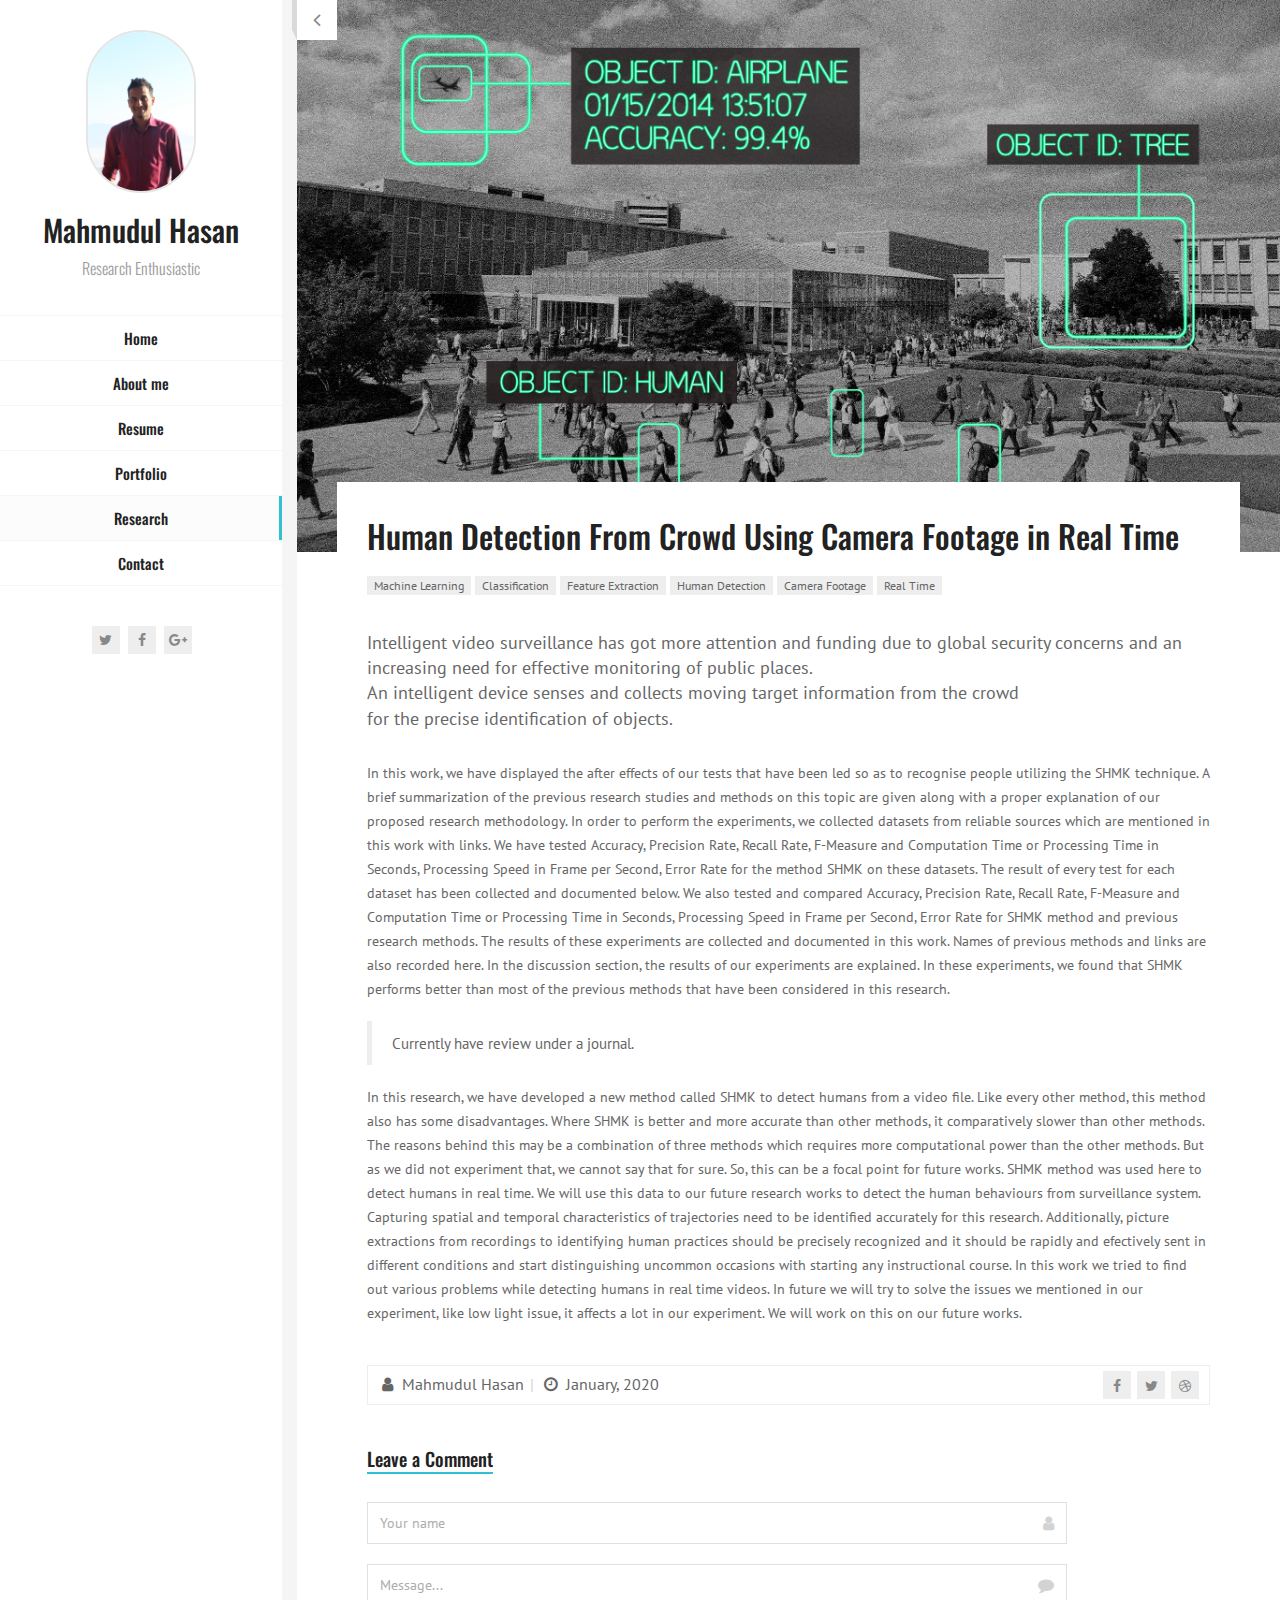
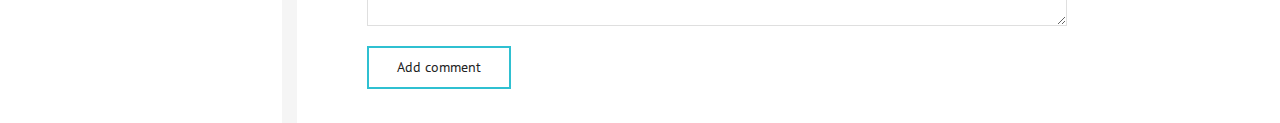
==== blog-post-cvpr.html @ b2469e8e "blog-cvpr" ====
<!DOCTYPE html>
<html lang="en" class="no-js">
  
<!-- Mirrored from lmpixels.com/demo/sunshine-demo/sunshine-version-2/sunshine-html-template-blue/blog-post-1.html by HTTrack Website Copier/3.x [XR&CO'2014], Thu, 03 Jan 2019 15:42:33 GMT -->
<head>
    <meta charset="UTF-8" />
    <meta http-equiv="X-UA-Compatible" content="IE=edge"> 
    <title>Mahmudul Hasan</title>
    <meta name="viewport" content="width=device-width, initial-scale=1, maximum-scale=1" />
    <meta name="description" content="Sunshine - Responsive vCard Template" />
    <meta name="keywords" content="vcard, resposnive, retina, resume, jquery, css3, bootstrap, Sunshine, portfolio" />
    <meta name="author" content="lmtheme" />
    <link rel="shortcut icon" href="favicon.ico">

    <link rel="stylesheet" href="css/bootstrap.css">
    <link rel="stylesheet" href="css/normalize.css">
    <link rel="stylesheet" href="css/transition-animations.css">
    <link rel="stylesheet" href="css/owl.carousel.css">
    <link rel="stylesheet" href="css/magnific-popup.css">
    <link rel="stylesheet" href="css/animate.css">
    <link rel="stylesheet" href="css/main.css" type="text/css">
    
    <script>
      (function(i,s,o,g,r,a,m){i['GoogleAnalyticsObject']=r;i[r]=i[r]||function(){
      (i[r].q=i[r].q||[]).push(arguments)},i[r].l=1*new Date();a=s.createElement(o),
      m=s.getElementsByTagName(o)[0];a.async=1;a.src=g;m.parentNode.insertBefore(a,m)
      })(window,document,'script','../../../../../www.google-analytics.com/analytics.js','ga');

      ga('create', 'UA-92992662-1', 'auto');
      ga('send', 'pageview');

    </script>

    <script src="js/jquery-2.1.3.min.js"></script>
    <script src="js/modernizr.custom.js"></script>
  </head>

  <body>
    <!-- Loading animation -->
    <div class="preloader">
      <div class="preloader-animation">
        <div class="dot1"></div>
        <div class="dot2"></div>
      </div>
    </div>
    <!-- /Loading animation -->

    <!-- Single Post page -->
    <div id="page" class="page blog-post-page">
      <!-- Header -->
      <header id="site_header" class="header mobile-menu-hide">
        <div class="my-photo">
          <img src="images/my_photo.png" alt="image">
          <div class="mask"></div>
        </div>

        <div class="site-title-block">
          <h1 class="site-title">Mahmudul Hasan</h1>
          <p class="site-description">Research Enthusiastic</p>
        </div>

        <!-- Navigation & Social buttons -->
        <div class="site-nav">
          <!-- Main menu -->
          <ul id="nav" class="site-main-menu">
            <!-- About Me Subpage link -->
            <li>
              <a class="pt-trigger" href="index.html#home">Home</a><!-- href value = data-id without # of .pt-page. Data-goto is the number of section -->
            </li>
            <!-- /About Me Subpage link -->
            <!-- About Me Subpage link -->
            <li>
              <a class="pt-trigger" href="index.html#about_me">About me</a>
            </li>
            <!-- /About Me Subpage link -->
            <li>
              <a class="pt-trigger" href="index.html#resume">Resume</a>
            </li>
            <li>
              <a class="pt-trigger" href="index.html#portfolio">Portfolio</a>
            </li>
            <li class="active">
              <a class="pt-trigger" href="index.html#blog">Research</a>
            </li>
            <li>
              <a class="pt-trigger" href="index.html#contact">Contact</a>
            </li>
          </ul>
          <!-- /Main menu -->

          <!-- Social buttons -->
          <ul class="social-links">
            <li><a class="tip social-button" href="#" title="Twitter"><i class="fa fa-twitter"></i></a></li> <!-- Full list of social icons: http://fontawesome.io/icons/#brand -->
            <li><a class="tip social-button" href="#" title="Facebook"><i class="fa fa-facebook"></i></a></li>
            <li><a class="tip social-button" href="#" title="Google Plus"><i class="fa fa-google-plus"></i></a></li>
            <!--<li><a class="tip social-button" href="#" title="Youtube"><i class="fa fa-youtube"></i></a></li>-->
            <!--<li><a class="tip social-button" href="#" title="last.fm"><i class="fa fa-lastfm"></i></a></li>-->
            <!--<li><a class="tip social-button" href="#" title="Dribbble"><i class="fa fa-dribbble"></i></a></li>-->
          </ul>
          <!-- /Social buttons -->
        </div>
        <!-- Navigation & Social buttons -->
      </header>
      <!-- /Header -->

      <!-- Mobile Header -->
      <div class="mobile-header mobile-visible">
        <div class="mobile-logo-container">
          <div class="mobile-site-title">Mahmudul Hasan</div>
        </div>

        <a class="menu-toggle mobile-visible">
          <i class="fa fa-bars"></i>
        </a>
      </div>
      <!-- /Mobile Header -->

      <div id="main" class="site-main">
        <div class="page-wrapper">
          <a class="blog-back-button" href="index.html#blog"><i class="fa fa-angle-left"></i></a>

          <div class="blog-post-main-image">
            <img class="post-image img-responsive" src="images/blog/blog_post_cvpr_full.jpg" alt="blog-post-1" />
          </div>

          <div class="blog-post-content">
            <h1>Human Detection From Crowd Using Camera Footage in Real Time</h1>
            <ul class="tags">
                <li><a>Machine Learning</a></li>
                <li><a>Classification</a></li>
                <li><a>Feature Extraction</a></li>
                <li><a>Human Detection</a></li>
                <li><a>Camera Footage</a></li>
                <li><a>Real Time</a></li>
            </ul>
            <p class="lead">Intelligent video surveillance has got more attention and funding due to global security concerns and an increasing need for effective monitoring of public places. An intelligent device senses and collects moving target information from the crowd for the precise identification of objects.</p>

            <p>In this work, we have displayed the after effects of our tests that have been led so as to recognise people utilizing the SHMK technique. A brief summarization of the previous research studies and methods on this topic are given along with a proper explanation of our proposed research methodology. In order to perform the experiments, we collected datasets from reliable sources which are mentioned in this work with links. We have tested Accuracy, Precision Rate, Recall Rate, F-Measure and Computation Time or Processing Time in Seconds, Processing Speed in Frame per Second, Error Rate for the method SHMK on these datasets. The result of every test for each dataset has been collected and documented below. We also tested and compared Accuracy, Precision Rate, Recall Rate, F-Measure and Computation Time or Processing Time in Seconds, Processing Speed in Frame per Second, Error Rate for SHMK method and previous research methods. The results of these experiments are collected and documented in this work. Names of previous methods and links are also recorded here. In the discussion section, the results of our experiments are explained. In these experiments, we found that SHMK performs better than most of the previous methods that have been considered in this research.</p>

            <blockquote>
                <p>Currently have review under a journal.</p>
                <!-- <footer>ICCA 2020: Proceedings of the International Conference on Computing Advancements<cite title="DOI">(<a href="https://doi.org/10.1145/3377049.3377106">See the work</a>)</cite></footer> -->
            </blockquote>

            <p>In this research, we have developed a new method called SHMK to detect humans from a video file. Like every other method, this method also has some disadvantages. Where SHMK is better and more accurate than other methods, it comparatively slower than other methods. The reasons behind this may be a combination of three methods which requires more computational power than the other methods. But as we did not experiment that, we cannot say that for sure. So, this can be a focal point for future works. SHMK method was used here to detect humans in real time. We will use this data to our future research works to detect the human behaviours from surveillance system. Capturing spatial and temporal characteristics of trajectories need to be identified accurately for this research. Additionally, picture extractions from recordings to identifying human practices should be precisely recognized and it should be rapidly and efectively sent in different conditions and start distinguishing uncommon occasions with starting any instructional course. In this work we tried to find out various problems while detecting humans in real time videos. In future we will try to solve the issues we mentioned in our experiment, like low light issue, it affects a lot in our experiment. We will work on this on our future works.</p>

            <div class="post-info">
              <span class="autor"><i class="fa fa-fw fa-user"></i> Mahmudul Hasan</span>
              <span class="divider">|</span>
              <span class="date"><i class="fa fa-fw fa-clock-o"></i> January, 2020</span>
              <!-- Share Buttons -->
              <div class="btn-group share-buttons pull-right hidden-xs">
                <a href="#" target="_blank" class="btn"><i class="fa fa-facebook"></i> </a>
                <a href="#" target="_blank" class="btn"><i class="fa fa-twitter"></i> </a>
                <a href="#" target="_blank" class="btn"><i class="fa fa-dribbble"></i> </a>
              </div>
              <!-- /Share Buttons -->
            </div>

            <div class="post-comment-add">
                <div class="block-title">
                  <h3>Leave a Comment</h3>
                </div>
                <form class="form-add-comment">
                    <div class="form-group">
                        <input class="form-control" placeholder="Your name" name="name">
                        <div class="form-control-border"></div>
                        <i class="form-control-icon fa fa-user"></i>
                    </div>
                    <div class="form-group">
                        <textarea class="form-control" placeholder="Message..." name="message"></textarea>
                        <div class="form-control-border"></div>
                        <i class="form-control-icon fa fa-comment"></i>
                    </div> 
                    <button class="button" type="submit">Add comment</button>
                </form>
            </div>

          </div>

        </div>
      </div>
    </div>
    <!-- /Single Post page -->

    <script src="js/bootstrap.min.js"></script>
    <script src="js/page-transition.js"></script>
    <script src="js/imagesloaded.pkgd.min.js"></script>
    <script src="js/validator.js"></script>
    <script src="js/jquery.shuffle.min.js"></script>
    <script src="js/masonry.pkgd.min.js"></script>
    <script src="js/owl.carousel.min.js"></script>
    <script src="js/jquery.magnific-popup.min.js"></script>
    <script src="js/jquery.hoverdir.js"></script>
    <script src="js/main.js"></script>
  </body>

</html>
---- css/transition-animations.css ----
/* animation sets */

/* move from / to  */

.pt-page-moveToLeft {
	-webkit-animation: moveToLeft .6s ease both;
	animation: moveToLeft .6s ease both;
}

.pt-page-moveFromLeft {
	-webkit-animation: moveFromLeft .6s ease both;
	animation: moveFromLeft .6s ease both;
}

.pt-page-moveToRight {
	-webkit-animation: moveToRight .6s ease both;
	animation: moveToRight .6s ease both;
}

.pt-page-moveFromRight {
	-webkit-animation: moveFromRight .6s ease both;
	animation: moveFromRight .6s ease both;
}

.pt-page-moveToTop {
	-webkit-animation: moveToTop .6s ease both;
	animation: moveToTop .6s ease both;
}

.pt-page-moveFromTop {
	-webkit-animation: moveFromTop .6s ease both;
	animation: moveFromTop .6s ease both;
}

.pt-page-moveToBottom {
	-webkit-animation: moveToBottom .6s ease both;
	animation: moveToBottom .6s ease both;
}

.pt-page-moveFromBottom {
	-webkit-animation: moveFromBottom .6s ease both;
	animation: moveFromBottom .6s ease both;
}

/* fade */

.pt-page-fade {
	-webkit-animation: fade .7s ease both;
	animation: fade .7s ease both;
}

/* move from / to and fade */

.pt-page-moveToLeftFade {
	-webkit-animation: moveToLeftFade .7s ease both;
	animation: moveToLeftFade .7s ease both;
}

.pt-page-moveFromLeftFade {
	-webkit-animation: moveFromLeftFade .7s ease both;
	animation: moveFromLeftFade .7s ease both;
}

.pt-page-moveToRightFade {
	-webkit-animation: moveToRightFade .7s ease both;
	animation: moveToRightFade .7s ease both;
}

.pt-page-moveFromRightFade {
	-webkit-animation: moveFromRightFade .7s ease both;
	animation: moveFromRightFade .7s ease both;
}

.pt-page-moveToTopFade {
	-webkit-animation: moveToTopFade .7s ease both;
	animation: moveToTopFade .7s ease both;
}

.pt-page-moveFromTopFade {
	-webkit-animation: moveFromTopFade .7s ease both;
	animation: moveFromTopFade .7s ease both;
}

.pt-page-moveToBottomFade {
	-webkit-animation: moveToBottomFade .7s ease both;
	animation: moveToBottomFade .7s ease both;
}

.pt-page-moveFromBottomFade {
	-webkit-animation: moveFromBottomFade .7s ease both;
	animation: moveFromBottomFade .7s ease both;
}

/* move to with different easing */

.pt-page-moveToLeftEasing {
	-webkit-animation: moveToLeft .7s ease-in-out both;
	animation: moveToLeft .7s ease-in-out both;
}
.pt-page-moveToRightEasing {
	-webkit-animation: moveToRight .7s ease-in-out both;
	animation: moveToRight .7s ease-in-out both;
}
.pt-page-moveToTopEasing {
	-webkit-animation: moveToTop .7s ease-in-out both;
	animation: moveToTop .7s ease-in-out both;
}
.pt-page-moveToBottomEasing {
	-webkit-animation: moveToBottom .7s ease-in-out both;
	animation: moveToBottom .7s ease-in-out both;
}

/********************************* keyframes **************************************/

/* move from / to  */

@-webkit-keyframes moveToLeft {
	from { }
	to { -webkit-transform: translateX(-100%); }
}
@keyframes moveToLeft {
	from { }
	to { -webkit-transform: translateX(-100%); transform: translateX(-100%); }
}

@-webkit-keyframes moveFromLeft {
	from { -webkit-transform: translateX(-100%); }
}
@keyframes moveFromLeft {
	from { -webkit-transform: translateX(-100%); transform: translateX(-100%); }
}

@-webkit-keyframes moveToRight { 
	from { }
	to { -webkit-transform: translateX(100%); }
}
@keyframes moveToRight { 
	from { }
	to { -webkit-transform: translateX(100%); transform: translateX(100%); }
}

@-webkit-keyframes moveFromRight {
	from { -webkit-transform: translateX(100%); }
}
@keyframes moveFromRight {
	from { -webkit-transform: translateX(100%); transform: translateX(100%); }
}

@-webkit-keyframes moveToTop {
	from { }
	to { -webkit-transform: translateY(-100%); }
}
@keyframes moveToTop {
	from { }
	to { -webkit-transform: translateY(-100%); transform: translateY(-100%); }
}

@-webkit-keyframes moveFromTop {
	from { -webkit-transform: translateY(-100%); }
}
@keyframes moveFromTop {
	from { -webkit-transform: translateY(-100%); transform: translateY(-100%); }
}

@-webkit-keyframes moveToBottom {
	from { }
	to { -webkit-transform: translateY(100%); }
}
@keyframes moveToBottom {
	from { }
	to { -webkit-transform: translateY(100%); transform: translateY(100%); }
}

@-webkit-keyframes moveFromBottom {
	from { -webkit-transform: translateY(100%); }
}
@keyframes moveFromBottom {
	from { -webkit-transform: translateY(100%); transform: translateY(100%); }
}

/* fade */

@-webkit-keyframes fade {
	from { }
	to { opacity: 0.3; }
}
@keyframes fade {
	from { }
	to { opacity: 0.3; }
}

/* move from / to and fade */

@-webkit-keyframes moveToLeftFade {
	from { }
	to { opacity: 0.3; -webkit-transform: translateX(-100%); }
}
@keyframes moveToLeftFade {
	from { }
	to { opacity: 0.3; -webkit-transform: translateX(-100%); transform: translateX(-100%); }
}

@-webkit-keyframes moveFromLeftFade {
	from { opacity: 0.3; -webkit-transform: translateX(-100%); }
}
@keyframes moveFromLeftFade {
	from { opacity: 0.3; -webkit-transform: translateX(-100%); transform: translateX(-100%); }
}

@-webkit-keyframes moveToRightFade {
	from { }
	to { opacity: 0.3; -webkit-transform: translateX(100%); }
}
@keyframes moveToRightFade {
	from { }
	to { opacity: 0.3; -webkit-transform: translateX(100%); transform: translateX(100%); }
}

@-webkit-keyframes moveFromRightFade {
	from { opacity: 0.3; -webkit-transform: translateX(100%); }
}
@keyframes moveFromRightFade {
	from { opacity: 0.3; -webkit-transform: translateX(100%); transform: translateX(100%); }
}

@-webkit-keyframes moveToTopFade {
	from { }
	to { opacity: 0.3; -webkit-transform: translateY(-100%); }
}
@keyframes moveToTopFade {
	from { }
	to { opacity: 0.3; -webkit-transform: translateY(-100%); transform: translateY(-100%); }
}

@-webkit-keyframes moveFromTopFade {
	from { opacity: 0.3; -webkit-transform: translateY(-100%); }
}
@keyframes moveFromTopFade {
	from { opacity: 0.3; -webkit-transform: translateY(-100%); transform: translateY(-100%); }
}

@-webkit-keyframes moveToBottomFade {
	from { }
	to { opacity: 0.3; -webkit-transform: translateY(100%); }
}
@keyframes moveToBottomFade {
	from { }
	to { opacity: 0.3; -webkit-transform: translateY(100%); transform: translateY(100%); }
}

@-webkit-keyframes moveFromBottomFade {
	from { opacity: 0.3; -webkit-transform: translateY(100%); }
}
@keyframes moveFromBottomFade {
	from { opacity: 0.3; -webkit-transform: translateY(100%); transform: translateY(100%); }
}

/* scale and fade */

.pt-page-scaleDown {
	-webkit-animation: scaleDown .7s ease both;
	animation: scaleDown .7s ease both;
}

.pt-page-scaleUp {
	-webkit-animation: scaleUp .7s ease both;
	animation: scaleUp .7s ease both;
}

.pt-page-scaleUpDown {
	-webkit-animation: scaleUpDown .5s ease both;
	animation: scaleUpDown .5s ease both;
}

.pt-page-scaleDownUp {
	-webkit-animation: scaleDownUp .5s ease both;
	animation: scaleDownUp .5s ease both;
}

.pt-page-scaleDownCenter {
	-webkit-animation: scaleDownCenter .4s ease-in both;
	animation: scaleDownCenter .4s ease-in both;
}

.pt-page-scaleUpCenter {
	-webkit-animation: scaleUpCenter .4s ease-out both;
	animation: scaleUpCenter .4s ease-out both;
}

/********************************* keyframes **************************************/

/* scale and fade */

@-webkit-keyframes scaleDown {
	from { }
	to { opacity: 0; -webkit-transform: scale(.8); }
}
@keyframes scaleDown {
	from { }
	to { opacity: 0; -webkit-transform: scale(.8); transform: scale(.8); }
}

@-webkit-keyframes scaleUp {
	from { opacity: 0; -webkit-transform: scale(.8); }
}
@keyframes scaleUp {
	from { opacity: 0; -webkit-transform: scale(.8); transform: scale(.8); }
}

@-webkit-keyframes scaleUpDown {
	from { opacity: 0; -webkit-transform: scale(1.2); }
}
@keyframes scaleUpDown {
	from { opacity: 0; -webkit-transform: scale(1.2); transform: scale(1.2); }
}

@-webkit-keyframes scaleDownUp {
	from { }
	to { opacity: 0; -webkit-transform: scale(1.2); }
}
@keyframes scaleDownUp {
	from { }
	to { opacity: 0; -webkit-transform: scale(1.2); transform: scale(1.2); }
}

@-webkit-keyframes scaleDownCenter {
	from { }
	to { opacity: 0; -webkit-transform: scale(.7); }
}
@keyframes scaleDownCenter {
	from { }
	to { opacity: 0; -webkit-transform: scale(.7); transform: scale(.7); }
}

@-webkit-keyframes scaleUpCenter {
	from { opacity: 0; -webkit-transform: scale(.7); }
}
@keyframes scaleUpCenter {
	from { opacity: 0; -webkit-transform: scale(.7); transform: scale(.7); }
}

/* rotate sides first and scale */

.pt-page-rotateRightSideFirst {
	-webkit-transform-origin: 0% 50%;
	transform-origin: 0% 50%;
	-webkit-animation: rotateRightSideFirst .8s both ease-in;
	animation: rotateRightSideFirst .8s both ease-in;
}
.pt-page-rotateLeftSideFirst {
	-webkit-transform-origin: 100% 50%;
	transform-origin: 100% 50%;
	-webkit-animation: rotateLeftSideFirst .8s both ease-in;
	animation: rotateLeftSideFirst .8s both ease-in;
}
.pt-page-rotateTopSideFirst {
	-webkit-transform-origin: 50% 100%;
	transform-origin: 50% 100%;
	-webkit-animation: rotateTopSideFirst .8s both ease-in;
	animation: rotateTopSideFirst .8s both ease-in;
}
.pt-page-rotateBottomSideFirst {
	-webkit-transform-origin: 50% 0%;
	transform-origin: 50% 0%;
	-webkit-animation: rotateBottomSideFirst .8s both ease-in;
	animation: rotateBottomSideFirst .8s both ease-in;
}

/* flip */

.pt-page-flipOutRight {
	-webkit-transform-origin: 50% 50%;
	transform-origin: 50% 50%;
	-webkit-animation: flipOutRight .5s both ease-in;
	animation: flipOutRight .5s both ease-in;
}
.pt-page-flipInLeft {
	-webkit-transform-origin: 50% 50%;
	transform-origin: 50% 50%;
	-webkit-animation: flipInLeft .5s both ease-out;
	animation: flipInLeft .5s both ease-out;
}
.pt-page-flipOutLeft {
	-webkit-transform-origin: 50% 50%;
	transform-origin: 50% 50%;
	-webkit-animation: flipOutLeft .5s both ease-in;
	animation: flipOutLeft .5s both ease-in;
}
.pt-page-flipInRight {
	-webkit-transform-origin: 50% 50%;
	transform-origin: 50% 50%;
	-webkit-animation: flipInRight .5s both ease-out;
	animation: flipInRight .5s both ease-out;
}
.pt-page-flipOutTop {
	-webkit-transform-origin: 50% 50%;
	transform-origin: 50% 50%;
	-webkit-animation: flipOutTop .5s both ease-in;
	animation: flipOutTop .5s both ease-in;
}
.pt-page-flipInBottom {
	-webkit-transform-origin: 50% 50%;
	transform-origin: 50% 50%;
	-webkit-animation: flipInBottom .5s both ease-out;
	animation: flipInBottom .5s both ease-out;
}
.pt-page-flipOutBottom {
	-webkit-transform-origin: 50% 50%;
	transform-origin: 50% 50%;
	-webkit-animation: flipOutBottom .5s both ease-in;
	animation: flipOutBottom .5s both ease-in;
}
.pt-page-flipInTop {
	-webkit-transform-origin: 50% 50%;
	transform-origin: 50% 50%;
	-webkit-animation: flipInTop .5s both ease-out;
	animation: flipInTop .5s both ease-out;
}

/* rotate fall */

.pt-page-rotateFall {
	-webkit-transform-origin: 0% 0%;
	transform-origin: 0% 0%;
	-webkit-animation: rotateFall 1s both ease-in;
	animation: rotateFall 1s both ease-in;
}

/* rotate newspaper */
.pt-page-rotateOutNewspaper {
	-webkit-transform-origin: 50% 50%;
	transform-origin: 50% 50%;
	-webkit-animation: rotateOutNewspaper .5s both ease-in;
	animation: rotateOutNewspaper .5s both ease-in;
}
.pt-page-rotateInNewspaper {
	-webkit-transform-origin: 50% 50%;
	transform-origin: 50% 50%;
	-webkit-animation: rotateInNewspaper .5s both ease-out;
	animation: rotateInNewspaper .5s both ease-out;
}

/* push */
.pt-page-rotatePushLeft {
	-webkit-transform-origin: 0% 50%;
	transform-origin: 0% 50%;
	-webkit-animation: rotatePushLeft .8s both ease;
	animation: rotatePushLeft .8s both ease;
}
.pt-page-rotatePushRight {
	-webkit-transform-origin: 100% 50%;
	transform-origin: 100% 50%;
	-webkit-animation: rotatePushRight .8s both ease;
	animation: rotatePushRight .8s both ease;
}
.pt-page-rotatePushTop {
	-webkit-transform-origin: 50% 0%;
	transform-origin: 50% 0%;
	-webkit-animation: rotatePushTop .8s both ease;
	animation: rotatePushTop .8s both ease;
}
.pt-page-rotatePushBottom {
	-webkit-transform-origin: 50% 100%;
	transform-origin: 50% 100%;
	-webkit-animation: rotatePushBottom .8s both ease;
	animation: rotatePushBottom .8s both ease;
}

/* pull */
.pt-page-rotatePullRight {
	-webkit-transform-origin: 100% 50%;
	transform-origin: 100% 50%;
	-webkit-animation: rotatePullRight .5s both ease;
	animation: rotatePullRight .5s both ease;
}
.pt-page-rotatePullLeft {
	-webkit-transform-origin: 0% 50%;
	transform-origin: 0% 50%;
	-webkit-animation: rotatePullLeft .5s both ease;
	animation: rotatePullLeft .5s both ease;
}
.pt-page-rotatePullTop {
	-webkit-transform-origin: 50% 0%;
	transform-origin: 50% 0%;
	-webkit-animation: rotatePullTop .5s both ease;
	animation: rotatePullTop .5s both ease;
}
.pt-page-rotatePullBottom {
	-webkit-transform-origin: 50% 100%;
	transform-origin: 50% 100%;
	-webkit-animation: rotatePullBottom .5s both ease;
	animation: rotatePullBottom .5s both ease;
}

/* fold */
.pt-page-rotateFoldRight {
	-webkit-transform-origin: 0% 50%;
	transform-origin: 0% 50%;
	-webkit-animation: rotateFoldRight .7s both ease;
	animation: rotateFoldRight .7s both ease;
}
.pt-page-rotateFoldLeft {
	-webkit-transform-origin: 100% 50%;
	transform-origin: 100% 50%;
	-webkit-animation: rotateFoldLeft .7s both ease;
	animation: rotateFoldLeft .7s both ease;
}
.pt-page-rotateFoldTop {
	-webkit-transform-origin: 50% 100%;
	transform-origin: 50% 100%;
	-webkit-animation: rotateFoldTop .7s both ease;
	animation: rotateFoldTop .7s both ease;
}
.pt-page-rotateFoldBottom {
	-webkit-transform-origin: 50% 0%;
	transform-origin: 50% 0%;
	-webkit-animation: rotateFoldBottom .7s both ease;
	animation: rotateFoldBottom .7s both ease;
}

/* unfold */
.pt-page-rotateUnfoldLeft {
	-webkit-transform-origin: 100% 50%;
	transform-origin: 100% 50%;
	-webkit-animation: rotateUnfoldLeft .7s both ease;
	animation: rotateUnfoldLeft .7s both ease;
}
.pt-page-rotateUnfoldRight {
	-webkit-transform-origin: 0% 50%;
	transform-origin: 0% 50%;
	-webkit-animation: rotateUnfoldRight .7s both ease;
	animation: rotateUnfoldRight .7s both ease;
}
.pt-page-rotateUnfoldTop {
	-webkit-transform-origin: 50% 100%;
	transform-origin: 50% 100%;
	-webkit-animation: rotateUnfoldTop .7s both ease;
	animation: rotateUnfoldTop .7s both ease;
}
.pt-page-rotateUnfoldBottom {
	-webkit-transform-origin: 50% 0%;
	transform-origin: 50% 0%;
	-webkit-animation: rotateUnfoldBottom .7s both ease;
	animation: rotateUnfoldBottom .7s both ease;
}

/* room walls */
.pt-page-rotateRoomLeftOut {
	-webkit-transform-origin: 100% 50%;
	transform-origin: 100% 50%;
	-webkit-animation: rotateRoomLeftOut .8s both ease;
	animation: rotateRoomLeftOut .8s both ease;
}
.pt-page-rotateRoomLeftIn {
	-webkit-transform-origin: 0% 50%;
	transform-origin: 0% 50%;
	-webkit-animation: rotateRoomLeftIn .8s both ease;
	animation: rotateRoomLeftIn .8s both ease;
}
.pt-page-rotateRoomRightOut {
	-webkit-transform-origin: 0% 50%;
	transform-origin: 0% 50%;
	-webkit-animation: rotateRoomRightOut .8s both ease;
	animation: rotateRoomRightOut .8s both ease;
}
.pt-page-rotateRoomRightIn {
	-webkit-transform-origin: 100% 50%;
	transform-origin: 100% 50%;
	-webkit-animation: rotateRoomRightIn .8s both ease;
	animation: rotateRoomRightIn .8s both ease;
}
.pt-page-rotateRoomTopOut {
	-webkit-transform-origin: 50% 100%;
	transform-origin: 50% 100%;
	-webkit-animation: rotateRoomTopOut .8s both ease;
	animation: rotateRoomTopOut .8s both ease;
}
.pt-page-rotateRoomTopIn {
	-webkit-transform-origin: 50% 0%;
	transform-origin: 50% 0%;
	-webkit-animation: rotateRoomTopIn .8s both ease;
	animation: rotateRoomTopIn .8s both ease;
}
.pt-page-rotateRoomBottomOut {
	-webkit-transform-origin: 50% 0%;
	transform-origin: 50% 0%;
	-webkit-animation: rotateRoomBottomOut .8s both ease;
	animation: rotateRoomBottomOut .8s both ease;
}
.pt-page-rotateRoomBottomIn {
	-webkit-transform-origin: 50% 100%;
	transform-origin: 50% 100%;
	-webkit-animation: rotateRoomBottomIn .8s both ease;
	animation: rotateRoomBottomIn .8s both ease;
}

/* cube */
.pt-page-rotateCubeLeftOut {
	-webkit-transform-origin: 100% 50%;
	transform-origin: 100% 50%;
	-webkit-animation: rotateCubeLeftOut .6s both ease-in;
	animation: rotateCubeLeftOut .6s both ease-in;
}
.pt-page-rotateCubeLeftIn {
	-webkit-transform-origin: 0% 50%;
	transform-origin: 0% 50%;
	-webkit-animation: rotateCubeLeftIn .6s both ease-in;
	animation: rotateCubeLeftIn .6s both ease-in;
}
.pt-page-rotateCubeRightOut {
	-webkit-transform-origin: 0% 50%;
	transform-origin: 0% 50%;
	-webkit-animation: rotateCubeRightOut .6s both ease-in;
	animation: rotateCubeRightOut .6s both ease-in;
}
.pt-page-rotateCubeRightIn {
	-webkit-transform-origin: 100% 50%;
	transform-origin: 100% 50%;
	-webkit-animation: rotateCubeRightIn .6s both ease-in;
	animation: rotateCubeRightIn .6s both ease-in;
}
.pt-page-rotateCubeTopOut {
	-webkit-transform-origin: 50% 100%;
	transform-origin: 50% 100%;
	-webkit-animation: rotateCubeTopOut .6s both ease-in;
	animation: rotateCubeTopOut .6s both ease-in;
}
.pt-page-rotateCubeTopIn {
	-webkit-transform-origin: 50% 0%;
	transform-origin: 50% 0%;
	-webkit-animation: rotateCubeTopIn .6s both ease-in;
	animation: rotateCubeTopIn .6s both ease-in;
}
.pt-page-rotateCubeBottomOut {
	-webkit-transform-origin: 50% 0%;
	transform-origin: 50% 0%;
	-webkit-animation: rotateCubeBottomOut .6s both ease-in;
	animation: rotateCubeBottomOut .6s both ease-in;
}
.pt-page-rotateCubeBottomIn {
	-webkit-transform-origin: 50% 100%;
	transform-origin: 50% 100%;
	-webkit-animation: rotateCubeBottomIn .6s both ease-in;
	animation: rotateCubeBottomIn .6s both ease-in;
}

/* carousel */
.pt-page-rotateCarouselLeftOut {
	-webkit-transform-origin: 100% 50%;
	transform-origin: 100% 50%;
	-webkit-animation: rotateCarouselLeftOut .8s both ease;
	animation: rotateCarouselLeftOut .8s both ease;
}
.pt-page-rotateCarouselLeftIn {
	-webkit-transform-origin: 0% 50%;
	transform-origin: 0% 50%;
	-webkit-animation: rotateCarouselLeftIn .8s both ease;
	animation: rotateCarouselLeftIn .8s both ease;
}
.pt-page-rotateCarouselRightOut {
	-webkit-transform-origin: 0% 50%;
	transform-origin: 0% 50%;
	-webkit-animation: rotateCarouselRightOut .8s both ease;
	animation: rotateCarouselRightOut .8s both ease;
}
.pt-page-rotateCarouselRightIn {
	-webkit-transform-origin: 100% 50%;
	transform-origin: 100% 50%;
	-webkit-animation: rotateCarouselRightIn .8s both ease;
	animation: rotateCarouselRightIn .8s both ease;
}
.pt-page-rotateCarouselTopOut {
	-webkit-transform-origin: 50% 100%;
	transform-origin: 50% 100%;
	-webkit-animation: rotateCarouselTopOut .8s both ease;
	animation: rotateCarouselTopOut .8s both ease;
}
.pt-page-rotateCarouselTopIn {
	-webkit-transform-origin: 50% 0%;
	transform-origin: 50% 0%;
	-webkit-animation: rotateCarouselTopIn .8s both ease;
	animation: rotateCarouselTopIn .8s both ease;
}
.pt-page-rotateCarouselBottomOut {
	-webkit-transform-origin: 50% 0%;
	transform-origin: 50% 0%;
	-webkit-animation: rotateCarouselBottomOut .8s both ease;
	animation: rotateCarouselBottomOut .8s both ease;
}
.pt-page-rotateCarouselBottomIn {
	-webkit-transform-origin: 50% 100%;
	transform-origin: 50% 100%;
	-webkit-animation: rotateCarouselBottomIn .8s both ease;
	animation: rotateCarouselBottomIn .8s both ease;
}

/* sides */
.pt-page-rotateSidesOut {
	-webkit-transform-origin: -50% 50%;
	transform-origin: -50% 50%;
	-webkit-animation: rotateSidesOut .5s both ease-in;
	animation: rotateSidesOut .5s both ease-in;
}
.pt-page-rotateSidesIn {
	-webkit-transform-origin: 150% 50%;
	transform-origin: 150% 50%;
	-webkit-animation: rotateSidesIn .5s both ease-out;
	animation: rotateSidesIn .5s both ease-out;
}

/* slide */
.pt-page-rotateSlideOut {
	-webkit-animation: rotateSlideOut 1s both ease;
	animation: rotateSlideOut 1s both ease;
}
.pt-page-rotateSlideIn {
	-webkit-animation: rotateSlideIn 1s both ease;
	animation: rotateSlideIn 1s both ease;
}

/********************************* keyframes **************************************/

/* rotate sides first and scale */

@-webkit-keyframes rotateRightSideFirst {
	0% { }
	40% { -webkit-transform: rotateY(15deg); opacity: .8; -webkit-animation-timing-function: ease-out; }
	100% { -webkit-transform: scale(0.8) translateZ(-200px); opacity:0; }
}
@keyframes rotateRightSideFirst {
	0% { }
	40% { -webkit-transform: rotateY(15deg); transform: rotateY(15deg); opacity: .8; -webkit-animation-timing-function: ease-out; animation-timing-function: ease-out; }
	100% { -webkit-transform: scale(0.8) translateZ(-200px); transform: scale(0.8) translateZ(-200px); opacity:0; }
}

@-webkit-keyframes rotateLeftSideFirst {
	0% { }
	40% { -webkit-transform: rotateY(-15deg); opacity: .8; -webkit-animation-timing-function: ease-out; }
	100% { -webkit-transform: scale(0.8) translateZ(-200px); opacity:0; }
}
@keyframes rotateLeftSideFirst {
	0% { }
	40% { -webkit-transform: rotateY(-15deg); transform: rotateY(-15deg); opacity: .8; -webkit-animation-timing-function: ease-out; animation-timing-function: ease-out; }
	100% { -webkit-transform: scale(0.8) translateZ(-200px); transform: scale(0.8) translateZ(-200px); opacity:0; }
}

@-webkit-keyframes rotateTopSideFirst {
	0% { }
	40% { -webkit-transform: rotateX(15deg); opacity: .8; -webkit-animation-timing-function: ease-out; }
	100% { -webkit-transform: scale(0.8) translateZ(-200px); opacity:0; }
}
@keyframes rotateTopSideFirst {
	0% { }
	40% { -webkit-transform: rotateX(15deg); transform: rotateX(15deg); opacity: .8; -webkit-animation-timing-function: ease-out; animation-timing-function: ease-out; }
	100% { -webkit-transform: scale(0.8) translateZ(-200px); transform: scale(0.8) translateZ(-200px); opacity:0; }
}

@-webkit-keyframes rotateBottomSideFirst {
	0% { }
	40% { -webkit-transform: rotateX(-15deg); opacity: .8; -webkit-animation-timing-function: ease-out; }
	100% { -webkit-transform: scale(0.8) translateZ(-200px); opacity:0; }
}
@keyframes rotateBottomSideFirst {
	0% { }
	40% { -webkit-transform: rotateX(-15deg); transform: rotateX(-15deg); opacity: .8; -webkit-animation-timing-function: ease-out; animation-timing-function: ease-out; }
	100% { -webkit-transform: scale(0.8) translateZ(-200px); transform: scale(0.8) translateZ(-200px); opacity:0; }
}

/* flip */

@-webkit-keyframes flipOutRight {
	from { }
	to { -webkit-transform: translateZ(-1000px) rotateY(90deg); opacity: 0.2; }
}
@keyframes flipOutRight {
	from { }
	to { -webkit-transform: translateZ(-1000px) rotateY(90deg); transform: translateZ(-1000px) rotateY(90deg); opacity: 0.2; }
}

@-webkit-keyframes flipInLeft {
	from { -webkit-transform: translateZ(-1000px) rotateY(-90deg); opacity: 0.2; }
}
@keyframes flipInLeft {
	from { -webkit-transform: translateZ(-1000px) rotateY(-90deg); transform: translateZ(-1000px) rotateY(-90deg); opacity: 0.2; }
}

@-webkit-keyframes flipOutLeft {
	from { }
	to { -webkit-transform: translateZ(-1000px) rotateY(-90deg); opacity: 0.2; }
}
@keyframes flipOutLeft {
	from { }
	to { -webkit-transform: translateZ(-1000px) rotateY(-90deg); transform: translateZ(-1000px) rotateY(-90deg); opacity: 0.2; }
}

@-webkit-keyframes flipInRight {
	from { -webkit-transform: translateZ(-1000px) rotateY(90deg); opacity: 0.2; }
}
@keyframes flipInRight {
	from { -webkit-transform: translateZ(-1000px) rotateY(90deg); transform: translateZ(-1000px) rotateY(90deg); opacity: 0.2; }
}

@-webkit-keyframes flipOutTop {
	from { }
	to { -webkit-transform: translateZ(-1000px) rotateX(90deg); opacity: 0.2; }
}
@keyframes flipOutTop {
	from { }
	to { -webkit-transform: translateZ(-1000px) rotateX(90deg); transform: translateZ(-1000px) rotateX(90deg); opacity: 0.2; }
}

@-webkit-keyframes flipInBottom {
	from { -webkit-transform: translateZ(-1000px) rotateX(-90deg); opacity: 0.2; }
}
@keyframes flipInBottom {
	from { -webkit-transform: translateZ(-1000px) rotateX(-90deg); transform: translateZ(-1000px) rotateX(-90deg); opacity: 0.2; }
}

@-webkit-keyframes flipOutBottom {
	from { }
	to { -webkit-transform: translateZ(-1000px) rotateX(-90deg); opacity: 0.2; }
}
@keyframes flipOutBottom {
	from { }
	to { -webkit-transform: translateZ(-1000px) rotateX(-90deg); transform: translateZ(-1000px) rotateX(-90deg); opacity: 0.2; }
}

@-webkit-keyframes flipInTop {
	from { -webkit-transform: translateZ(-1000px) rotateX(90deg); opacity: 0.2; }
}
@keyframes flipInTop {
	from { -webkit-transform: translateZ(-1000px) rotateX(90deg); transform: translateZ(-1000px) rotateX(90deg); opacity: 0.2; }
}

/* fall */

@-webkit-keyframes rotateFall {
	0% { -webkit-transform: rotateZ(0deg); }
	20% { -webkit-transform: rotateZ(10deg); -webkit-animation-timing-function: ease-out; }
	40% { -webkit-transform: rotateZ(17deg); }
	60% { -webkit-transform: rotateZ(16deg); }
	100% { -webkit-transform: translateY(100%) rotateZ(17deg); }
}
@keyframes rotateFall {
	0% { -webkit-transform: rotateZ(0deg); transform: rotateZ(0deg); }
	20% { -webkit-transform: rotateZ(10deg); transform: rotateZ(10deg); -webkit-animation-timing-function: ease-out; animation-timing-function: ease-out; }
	40% { -webkit-transform: rotateZ(17deg); transform: rotateZ(17deg); }
	60% { -webkit-transform: rotateZ(16deg); transform: rotateZ(16deg); }
	100% { -webkit-transform: translateY(100%) rotateZ(17deg); transform: translateY(100%) rotateZ(17deg); }
}

/* newspaper */

@-webkit-keyframes rotateOutNewspaper {
	from { }
	to { -webkit-transform: translateZ(-3000px) rotateZ(360deg); opacity: 0; }
}
@keyframes rotateOutNewspaper {
	from { }
	to { -webkit-transform: translateZ(-3000px) rotateZ(360deg); transform: translateZ(-3000px) rotateZ(360deg); opacity: 0; }
}

@-webkit-keyframes rotateInNewspaper {
	from { -webkit-transform: translateZ(-3000px) rotateZ(-360deg); opacity: 0; }
}
@keyframes rotateInNewspaper {
	from { -webkit-transform: translateZ(-3000px) rotateZ(-360deg); transform: translateZ(-3000px) rotateZ(-360deg); opacity: 0; }
}

/* push */

@-webkit-keyframes rotatePushLeft {
	from { }
	to { opacity: 0; -webkit-transform: rotateY(90deg); }
}
@keyframes rotatePushLeft {
	from { }
	to { opacity: 0; -webkit-transform: rotateY(90deg); transform: rotateY(90deg); }
}

@-webkit-keyframes rotatePushRight {
	from { }
	to { opacity: 0; -webkit-transform: rotateY(-90deg); }
}
@keyframes rotatePushRight {
	from { }
	to { opacity: 0; -webkit-transform: rotateY(-90deg); transform: rotateY(-90deg); }
}

@-webkit-keyframes rotatePushTop {
	from { }
	to { opacity: 0; -webkit-transform: rotateX(-90deg); }
}
@keyframes rotatePushTop {
	from { }
	to { opacity: 0; -webkit-transform: rotateX(-90deg); transform: rotateX(-90deg); }
}

@-webkit-keyframes rotatePushBottom {
	from { }
	to { opacity: 0; -webkit-transform: rotateX(90deg); }
}
@keyframes rotatePushBottom {
	from { }
	to { opacity: 0; -webkit-transform: rotateX(90deg); transform: rotateX(90deg); }
}

/* pull */

@-webkit-keyframes rotatePullRight {
	from { opacity: 0; -webkit-transform: rotateY(-90deg); }
}
@keyframes rotatePullRight {
	from { opacity: 0; -webkit-transform: rotateY(-90deg); transform: rotateY(-90deg); }
}

@-webkit-keyframes rotatePullLeft {
	from { opacity: 0; -webkit-transform: rotateY(90deg); }
}
@keyframes rotatePullLeft {
	from { opacity: 0; -webkit-transform: rotateY(90deg); transform: rotateY(90deg); }
}

@-webkit-keyframes rotatePullTop {
	from { opacity: 0; -webkit-transform: rotateX(-90deg); }
}
@keyframes rotatePullTop {
	from { opacity: 0; -webkit-transform: rotateX(-90deg); transform: rotateX(-90deg); }
}

@-webkit-keyframes rotatePullBottom {
	from { opacity: 0; -webkit-transform: rotateX(90deg); }
}
@keyframes rotatePullBottom {
	from { opacity: 0; -webkit-transform: rotateX(90deg); transform: rotateX(90deg); }
}

/* fold */

@-webkit-keyframes rotateFoldRight {
	from { }
	to { opacity: 0; -webkit-transform: translateX(100%) rotateY(90deg); }
}
@keyframes rotateFoldRight {
	from { }
	to { opacity: 0; -webkit-transform: translateX(100%) rotateY(90deg); transform: translateX(100%) rotateY(90deg); }
}

@-webkit-keyframes rotateFoldLeft {
	from { }
	to { opacity: 0; -webkit-transform: translateX(-100%) rotateY(-90deg); }
}
@keyframes rotateFoldLeft {
	from { }
	to { opacity: 0; -webkit-transform: translateX(-100%) rotateY(-90deg); transform: translateX(-100%) rotateY(-90deg); }
}

@-webkit-keyframes rotateFoldTop {
	from { }
	to { opacity: 0; -webkit-transform: translateY(-100%) rotateX(90deg); }
}
@keyframes rotateFoldTop {
	from { }
	to { opacity: 0; -webkit-transform: translateY(-100%) rotateX(90deg); transform: translateY(-100%) rotateX(90deg); }
}

@-webkit-keyframes rotateFoldBottom {
	from { }
	to { opacity: 0; -webkit-transform: translateY(100%) rotateX(-90deg); }
}
@keyframes rotateFoldBottom {
	from { }
	to { opacity: 0; -webkit-transform: translateY(100%) rotateX(-90deg); transform: translateY(100%) rotateX(-90deg); }
}

/* unfold */

@-webkit-keyframes rotateUnfoldLeft {
	from { opacity: 0; -webkit-transform: translateX(-100%) rotateY(-90deg); }
}
@keyframes rotateUnfoldLeft {
	from { opacity: 0; -webkit-transform: translateX(-100%) rotateY(-90deg); transform: translateX(-100%) rotateY(-90deg); }
}

@-webkit-keyframes rotateUnfoldRight {
	from { opacity: 0; -webkit-transform: translateX(100%) rotateY(90deg); }
}
@keyframes rotateUnfoldRight {
	from { opacity: 0; -webkit-transform: translateX(100%) rotateY(90deg); transform: translateX(100%) rotateY(90deg); }
}

@-webkit-keyframes rotateUnfoldTop {
	from { opacity: 0; -webkit-transform: translateY(-100%) rotateX(90deg); }
}
@keyframes rotateUnfoldTop {
	from { opacity: 0; -webkit-transform: translateY(-100%) rotateX(90deg); transform: translateY(-100%) rotateX(90deg); }
}

@-webkit-keyframes rotateUnfoldBottom {
	from { opacity: 0; -webkit-transform: translateY(100%) rotateX(-90deg); }
}
@keyframes rotateUnfoldBottom {
	from { opacity: 0; -webkit-transform: translateY(100%) rotateX(-90deg); transform: translateY(100%) rotateX(-90deg); }
}

/* room walls */

@-webkit-keyframes rotateRoomLeftOut {
	from { }
	to { opacity: .3; -webkit-transform: translateX(-100%) rotateY(90deg); }
}
@keyframes rotateRoomLeftOut {
	from { }
	to { opacity: .3; -webkit-transform: translateX(-100%) rotateY(90deg); transform: translateX(-100%) rotateY(90deg); }
}

@-webkit-keyframes rotateRoomLeftIn {
	from { opacity: .3; -webkit-transform: translateX(100%) rotateY(-90deg); }
}
@keyframes rotateRoomLeftIn {
	from { opacity: .3; -webkit-transform: translateX(100%) rotateY(-90deg); transform: translateX(100%) rotateY(-90deg); }
}

@-webkit-keyframes rotateRoomRightOut {
	from { }
	to { opacity: .3; -webkit-transform: translateX(100%) rotateY(-90deg); }
}
@keyframes rotateRoomRightOut {
	from { }
	to { opacity: .3; -webkit-transform: translateX(100%) rotateY(-90deg); transform: translateX(100%) rotateY(-90deg); }
}

@-webkit-keyframes rotateRoomRightIn {
	from { opacity: .3; -webkit-transform: translateX(-100%) rotateY(90deg); }
}
@keyframes rotateRoomRightIn {
	from { opacity: .3; -webkit-transform: translateX(-100%) rotateY(90deg); transform: translateX(-100%) rotateY(90deg); }
}

@-webkit-keyframes rotateRoomTopOut {
	from { }
	to { opacity: .3; -webkit-transform: translateY(-100%) rotateX(-90deg); }
}
@keyframes rotateRoomTopOut {
	from { }
	to { opacity: .3; -webkit-transform: translateY(-100%) rotateX(-90deg); transform: translateY(-100%) rotateX(-90deg); }
}

@-webkit-keyframes rotateRoomTopIn {
	from { opacity: .3; -webkit-transform: translateY(100%) rotateX(90deg); }
}
@keyframes rotateRoomTopIn {
	from { opacity: .3; -webkit-transform: translateY(100%) rotateX(90deg); transform: translateY(100%) rotateX(90deg); }
}

@-webkit-keyframes rotateRoomBottomOut {
	from { }
	to { opacity: .3; -webkit-transform: translateY(100%) rotateX(90deg); }
}
@keyframes rotateRoomBottomOut {
	from { }
	to { opacity: .3; -webkit-transform: translateY(100%) rotateX(90deg); transform: translateY(100%) rotateX(90deg); }
}

@-webkit-keyframes rotateRoomBottomIn {
	from { opacity: .3; -webkit-transform: translateY(-100%) rotateX(-90deg); }
}
@keyframes rotateRoomBottomIn {
	from { opacity: .3; -webkit-transform: translateY(-100%) rotateX(-90deg); transform: translateY(-100%) rotateX(-90deg); }
}

/* cube */

@-webkit-keyframes rotateCubeLeftOut {
	0% { }
	50% { -webkit-animation-timing-function: ease-out;  -webkit-transform: translateX(-50%) translateZ(-200px) rotateY(-45deg); }
	100% { opacity: .3; -webkit-transform: translateX(-100%) rotateY(-90deg); }
}
@keyframes rotateCubeLeftOut {
	0% { }
	50% { -webkit-animation-timing-function: ease-out; animation-timing-function: ease-out;  -webkit-transform: translateX(-50%) translateZ(-200px) rotateY(-45deg);  transform: translateX(-50%) translateZ(-200px) rotateY(-45deg); }
	100% { opacity: .3; -webkit-transform: translateX(-100%) rotateY(-90deg); transform: translateX(-100%) rotateY(-90deg); }
}

@-webkit-keyframes rotateCubeLeftIn {
	0% { opacity: .3; -webkit-transform: translateX(100%) rotateY(90deg); }
	50% { -webkit-animation-timing-function: ease-out;  -webkit-transform: translateX(50%) translateZ(-200px) rotateY(45deg); }
}
@keyframes rotateCubeLeftIn {
	0% { opacity: .3; -webkit-transform: translateX(100%) rotateY(90deg); transform: translateX(100%) rotateY(90deg); }
	50% { -webkit-animation-timing-function: ease-out; animation-timing-function: ease-out;  -webkit-transform: translateX(50%) translateZ(-200px) rotateY(45deg);  transform: translateX(50%) translateZ(-200px) rotateY(45deg); }
}

@-webkit-keyframes rotateCubeRightOut {
	0% { }
	50% { -webkit-animation-timing-function: ease-out; -webkit-transform: translateX(50%) translateZ(-200px) rotateY(45deg); }
	100% { opacity: .3; -webkit-transform: translateX(100%) rotateY(90deg); }
}
@keyframes rotateCubeRightOut {
	0% { }
	50% { -webkit-animation-timing-function: ease-out; animation-timing-function: ease-out; -webkit-transform: translateX(50%) translateZ(-200px) rotateY(45deg); transform: translateX(50%) translateZ(-200px) rotateY(45deg); }
	100% { opacity: .3; -webkit-transform: translateX(100%) rotateY(90deg); transform: translateX(100%) rotateY(90deg); }
}

@-webkit-keyframes rotateCubeRightIn {
	0% { opacity: .3; -webkit-transform: translateX(-100%) rotateY(-90deg); }
	50% { -webkit-animation-timing-function: ease-out; -webkit-transform: translateX(-50%) translateZ(-200px) rotateY(-45deg); }
}
@keyframes rotateCubeRightIn {
	0% { opacity: .3; -webkit-transform: translateX(-100%) rotateY(-90deg); transform: translateX(-100%) rotateY(-90deg); }
	50% { -webkit-animation-timing-function: ease-out; animation-timing-function: ease-out; -webkit-transform: translateX(-50%) translateZ(-200px) rotateY(-45deg); transform: translateX(-50%) translateZ(-200px) rotateY(-45deg); }
}

@-webkit-keyframes rotateCubeTopOut {
	0% { }
	50% { -webkit-animation-timing-function: ease-out; -webkit-transform: translateY(-50%) translateZ(-200px) rotateX(45deg); }
	100% { opacity: .3; -webkit-transform: translateY(-100%) rotateX(90deg); }
}
@keyframes rotateCubeTopOut {
	0% {}
	50% { -webkit-animation-timing-function: ease-out; animation-timing-function: ease-out; -webkit-transform: translateY(-50%) translateZ(-200px) rotateX(45deg); transform: translateY(-50%) translateZ(-200px) rotateX(45deg); }
	100% { opacity: .3; -webkit-transform: translateY(-100%) rotateX(90deg); transform: translateY(-100%) rotateX(90deg); }
}

@-webkit-keyframes rotateCubeTopIn {
	0% { opacity: .3; -webkit-transform: translateY(100%) rotateX(-90deg); }
	50% { -webkit-animation-timing-function: ease-out; -webkit-transform: translateY(50%) translateZ(-200px) rotateX(-45deg); }
}
@keyframes rotateCubeTopIn {
	0% { opacity: .3; -webkit-transform: translateY(100%) rotateX(-90deg); transform: translateY(100%) rotateX(-90deg); }
	50% { -webkit-animation-timing-function: ease-out; animation-timing-function: ease-out; -webkit-transform: translateY(50%) translateZ(-200px) rotateX(-45deg); transform: translateY(50%) translateZ(-200px) rotateX(-45deg); }
}

@-webkit-keyframes rotateCubeBottomOut {
	0% { }
	50% { -webkit-animation-timing-function: ease-out; -webkit-transform: translateY(50%) translateZ(-200px) rotateX(-45deg); }
	100% { opacity: .3; -webkit-transform: translateY(100%) rotateX(-90deg); }
}
@keyframes rotateCubeBottomOut {
	0% { }
	50% { -webkit-animation-timing-function: ease-out; animation-timing-function: ease-out; -webkit-transform: translateY(50%) translateZ(-200px) rotateX(-45deg); transform: translateY(50%) translateZ(-200px) rotateX(-45deg); }
	100% { opacity: .3; -webkit-transform: translateY(100%) rotateX(-90deg); transform: translateY(100%) rotateX(-90deg); }
}

@-webkit-keyframes rotateCubeBottomIn {
	0% { opacity: .3; -webkit-transform: translateY(-100%) rotateX(90deg); }
	50% { -webkit-animation-timing-function: ease-out; -webkit-transform: translateY(-50%) translateZ(-200px) rotateX(45deg); }
}
@keyframes rotateCubeBottomIn {
	0% { opacity: .3; -webkit-transform: translateY(-100%) rotateX(90deg); transform: translateY(-100%) rotateX(90deg); }
	50% { -webkit-animation-timing-function: ease-out; animation-timing-function: ease-out; -webkit-transform: translateY(-50%) translateZ(-200px) rotateX(45deg); transform: translateY(-50%) translateZ(-200px) rotateX(45deg); }
}

/* carousel */

@-webkit-keyframes rotateCarouselLeftOut {
	from { }
	to { opacity: .3; -webkit-transform: translateX(-150%) scale(.4) rotateY(-65deg); }
}
@keyframes rotateCarouselLeftOut {
	from { }
	to { opacity: .3; -webkit-transform: translateX(-150%) scale(.4) rotateY(-65deg); transform: translateX(-150%) scale(.4) rotateY(-65deg); }
}

@-webkit-keyframes rotateCarouselLeftIn {
	from { opacity: .3; -webkit-transform: translateX(200%) scale(.4) rotateY(65deg); }
}
@keyframes rotateCarouselLeftIn {
	from { opacity: .3; -webkit-transform: translateX(200%) scale(.4) rotateY(65deg); transform: translateX(200%) scale(.4) rotateY(65deg); }
}

@-webkit-keyframes rotateCarouselRightOut {
	from { }
	to { opacity: .3; -webkit-transform: translateX(200%) scale(.4) rotateY(65deg); }
}
@keyframes rotateCarouselRightOut {
	from { }
	to { opacity: .3; -webkit-transform: translateX(200%) scale(.4) rotateY(65deg); transform: translateX(200%) scale(.4) rotateY(65deg); }
}

@-webkit-keyframes rotateCarouselRightIn {
	from { opacity: .3; -webkit-transform: translateX(-200%) scale(.4) rotateY(-65deg); }
}
@keyframes rotateCarouselRightIn {
	from { opacity: .3; -webkit-transform: translateX(-200%) scale(.4) rotateY(-65deg); transform: translateX(-200%) scale(.4) rotateY(-65deg); }
}

@-webkit-keyframes rotateCarouselTopOut {
	from { }
	to { opacity: .3; -webkit-transform: translateY(-200%) scale(.4) rotateX(65deg); }
}
@keyframes rotateCarouselTopOut {
	from { }
	to { opacity: .3; -webkit-transform: translateY(-200%) scale(.4) rotateX(65deg); transform: translateY(-200%) scale(.4) rotateX(65deg); }
}

@-webkit-keyframes rotateCarouselTopIn {
	from { opacity: .3; -webkit-transform: translateY(200%) scale(.4) rotateX(-65deg); }
}
@keyframes rotateCarouselTopIn {
	from { opacity: .3; -webkit-transform: translateY(200%) scale(.4) rotateX(-65deg); transform: translateY(200%) scale(.4) rotateX(-65deg); }
}

@-webkit-keyframes rotateCarouselBottomOut {
	from { }
	to { opacity: .3; -webkit-transform: translateY(200%) scale(.4) rotateX(-65deg); }
}
@keyframes rotateCarouselBottomOut {
	from { }
	to { opacity: .3; -webkit-transform: translateY(200%) scale(.4) rotateX(-65deg); transform: translateY(200%) scale(.4) rotateX(-65deg); }
}

@-webkit-keyframes rotateCarouselBottomIn {
	from { opacity: .3; -webkit-transform: translateY(-200%) scale(.4) rotateX(65deg); }
}
@keyframes rotateCarouselBottomIn {
	from { opacity: .3; -webkit-transform: translateY(-200%) scale(.4) rotateX(65deg); transform: translateY(-200%) scale(.4) rotateX(65deg); }
}

/* sides */

@-webkit-keyframes rotateSidesOut {
	from { }
	to { opacity: 0; -webkit-transform: translateZ(-500px) rotateY(90deg); }
}
@keyframes rotateSidesOut {
	from { }
	to { opacity: 0; -webkit-transform: translateZ(-500px) rotateY(90deg); transform: translateZ(-500px) rotateY(90deg); }
}

@-webkit-keyframes rotateSidesIn {
	from { opacity: 0; -webkit-transform: translateZ(-500px) rotateY(-90deg); }
}
@keyframes rotateSidesIn {
	from { opacity: 0; -webkit-transform: translateZ(-500px) rotateY(-90deg); transform: translateZ(-500px) rotateY(-90deg); }
}

/* slide */

@-webkit-keyframes rotateSlideOut {
	0% { }
	25% { opacity: .5; -webkit-transform: translateZ(-500px); }
	75% { opacity: .5; -webkit-transform: translateZ(-500px) translateX(-200%); }
	100% { opacity: .5; -webkit-transform: translateZ(-500px) translateX(-200%); }
}
@keyframes rotateSlideOut {
	0% { }
	25% { opacity: .5; -webkit-transform: translateZ(-500px); transform: translateZ(-500px); }
	75% { opacity: .5; -webkit-transform: translateZ(-500px) translateX(-200%); transform: translateZ(-500px) translateX(-200%); }
	100% { opacity: .5; -webkit-transform: translateZ(-500px) translateX(-200%); transform: translateZ(-500px) translateX(-200%); }
}

@-webkit-keyframes rotateSlideIn {
	0%, 25% { opacity: .5; -webkit-transform: translateZ(-500px) translateX(200%); }
	75% { opacity: .5; -webkit-transform: translateZ(-500px); }
	100% { opacity: 1; -webkit-transform: translateZ(0) translateX(0); }
}
@keyframes rotateSlideIn {
	0%, 25% { opacity: .5; -webkit-transform: translateZ(-500px) translateX(200%); transform: translateZ(-500px) translateX(200%); }
	75% { opacity: .5; -webkit-transform: translateZ(-500px); transform: translateZ(-500px); }
	100% { opacity: 1; -webkit-transform: translateZ(0) translateX(0); transform: translateZ(0) translateX(0); }
}

/* animation delay classes */

.pt-page-delay100 {
	-webkit-animation-delay: .1s;
	animation-delay: .1s;
}
.pt-page-delay180 {
	-webkit-animation-delay: .180s;
	animation-delay: .180s;
}
.pt-page-delay200 {
	-webkit-animation-delay: .2s;
	animation-delay: .2s;
}
.pt-page-delay300 {
	-webkit-animation-delay: .3s;
	animation-delay: .3s;
}
.pt-page-delay400 {
	-webkit-animation-delay: .4s;
	animation-delay: .4s;
}
.pt-page-delay500 {
	-webkit-animation-delay: .5s;
	animation-delay: .5s;
}
.pt-page-delay700 {
	-webkit-animation-delay: .7s;
	animation-delay: .7s;
}
.pt-page-delay1000 {
	-webkit-animation-delay: 1s;
	animation-delay: 1s;
}
---- css/main.css ----
/*
* Template Name: Sunshine - Responsive vCard Template v2
* Author: LMPixels
* Author URL: http://themeforest.net/user/LMPixels
* Version: 2.0
*/

/* =============================================================================

1. Fonts
2. General styles (Buttons, Inputs, Typography)
3. Page loadig animation
4. Subpages changer
5. Site header (sidebar)
6. Site content
7. Subpages
  7.1. Home subpage
  7.2. About Me subpage
  7.3. Resume subpage
  7.4. Portfolio subpage
  7.5. Blog subpage
  7.6. Contact subpage
8. Sliders (testimonials & portfolio carousels)
9. Portfolio Full info page
10. Blog post page
11. Media Queries

============================================================================= */


/* ============================================================================= 
1. Fonts
============================================================================= */
/* 7 stroke icons font by Pixeden */
@import url('pe-icon-7-stroke.css'); /* Full icons list: http://themes-pixeden.com/font-demos/7-stroke/index.html */

/* Font awesome icons font */
@import url('font-awesome.css'); /* Full icons list: http://fontawesome.io/icons/ */

/* Google fonts */
@import url("https://fonts.googleapis.com/css?family=Oswald:300,400,700");
@import url("https://fonts.googleapis.com/css?family=PT+Sans:400,700,400italic,700italic&amp;subset=latin,latin-ext,cyrillic");


/* ============================================================================= 
2. General styles
============================================================================= */

html {
  height: 100%;
}
body {
  font-family: 'PT Sans', Helvetica, sans-serif;
  color: #666;
  margin: 0;
  height: 100%;
  font-size: 100%;
  line-height: 1.5em
}

a {
  color: #0099CC;
  text-decoration: none;
  outline: none;
  -webkit-transition-duration: 0.3s;
  transition-duration: 0.3s;
}

a:hover {
  color: #006699;
  color: #0099CC;
  text-decoration: none;
  outline: none;
}

h1, h2, h3, h4, h5, h6 {
  color: #222;
  font-family: Oswald, Helvetica, sans-serif;
  line-height: 1.5em;
  margin-top: 0;
  margin-bottom: 10px;
}

p {
  font-size: 0.875em;
  margin: 0 0 10px;
  font-weight: 300;
}

p.lead {
  font-size: 18px;
  margin: 30px 0;
}

img {
  vertical-align: bottom;
  max-width: 100%;
  height: auto;
  border: 0;
  -ms-interpolation-mode: bicubic;
}

.page {
  position: relative;
  height: 100%;
}

.mobile-visible {
  display: none;
  visibility: hidden;
}

/* Buttons */
input[type=submit], input[type=button], button, a.button {
  display: inline-block;
  position: relative;
  padding: 0.8em 2em;
  margin-bottom: .25em;
  font-size: 0.875em;
  line-height: 1.2;
  border: 0;
  outline: 0;
  border: 2px solid #2fc0d1;
  color: #222;
  text-shadow: none;
  background: none;
  border-radius: 0;
  font-family: 'PT Sans', Helvetica, sans-serif;
}
.btn {
  border-radius: 0;
}

input[type=submit]:hover, input[type=submit]:focus, input[type=button]:focus, button:hover, button:focus, a.button:hover, a.button:focus {
  color: #fff;
  background-color: #2fc0d1;
}
/* /Buttons */

/* Contact form */
.form-group {
  position: relative;
  margin: 0 0 20px;
}
.form-control,
.form-control:focus {
  height: 42px;
}

.form-control,
.form-control:focus,
.has-error .form-control,
.has-error .form-control:focus {
  position: relative;
  border: 1px solid #dfdfdf;
  border-radius: 0;
  display: block;
  font-size: 0.875em;
  margin: 0;
  padding: 10px 25px 10px 12px;
  width: 100%;
  background: 0 0;
  text-align: left;
  color: inherit;
  -webkit-box-shadow: none;
  -moz-box-shadow: none;
  box-shadow: none;
  outline: none;
  font-family: 'PT Sans', Helvetica, sans-serif;
}

textarea.form-control, textarea.form-control:focus {
  height: auto;
}

.form-control + .form-control-border {
  content: "";
  position: absolute;
  z-index: -1;
  left: 50%;
  right: 50%;
  bottom: 0;
  background: #2fc0d1;
  height: 2px;
  -webkit-transition-property: left, right;
  transition-property: left, right;
  -webkit-transition-duration: 0.3s;
  transition-duration: 0.3s;
  -webkit-transition-timing-function: ease-out;
  transition-timing-function: ease-out;
}

.form-control:focus + .form-control-border {
  left: 0;
  right: 0;
  z-index: 1;
}

.has-error .form-control + .form-control-border {
  background: #ff4e4e;
}

.form-control-icon {
  position: absolute;
  top: 13px;
  right: 13px;
  color: #d3d3d3;
}

.form-control:focus + .form-control-icon {
  color: #2fc0d1;
}

/* Placeholders */
.form-control::-moz-placeholder {
  color: #adadac;
  opacity: 1;
}

.form-control:-ms-input-placeholder {
  color: #adadac;
}

.form-control::-webkit-input-placeholder {
  color: #adadac;
}
/* /Placeholders */

.form-group .help-block {
  position: absolute;
  display: inline-block;
  padding: 0px 5px;
  font-size: 0.8em;
  line-height: 1.5em;
  margin: -2px 0 0 10px;
  color: #fff;
  background: #ff4e4e;
}

.form-group .help-block:after {
  content: " ";
  position: absolute;
  left: 5px;
  bottom: 100%;
  width: 0;
  height: 0;
  border-bottom: 10px solid #ff4e4e;
  border-right: 10px solid transparent;
}
.form-group .help-block:empty {
  display: none;
}
/* /Contact form */

.no-padding {
  padding: 0;
}

.subpage-block {
  margin-bottom: 30px;
}

.text-rotate {
  display: block;
}



/* ============================================================================= 
3. Page loadig animation
============================================================================= */
.no-js .preloader { display: none;  }
.preloader {
  position: fixed;
  left: 0px;
  top: 0px;
  width: 100%;
  height: 100%;
  z-index: 9999;
  background: #fff;
}

.preloader-animation {
  margin: -20px auto 0;
  top: 50%;
  left: 0;
  right: 0;
  width: 40px;
  height: 40px;
  position: absolute;
  text-align: center;
  -webkit-animation: rotate 2.0s infinite linear;
  animation: rotate 2.0s infinite linear;
}

.dot1, .dot2 {
  width: 60%;
  height: 60%;
  display: inline-block;
  position: absolute;
  top: 0;
  background-color: #2fc0d1;
  border-radius: 100%;
  -webkit-animation: bounce 2.0s infinite ease-in-out;
  animation: bounce 2.0s infinite ease-in-out;
}

.dot2 {
  top: auto;
  bottom: 0;
  -webkit-animation-delay: -1.0s;
  animation-delay: -1.0s;
}

@-webkit-keyframes rotate {
  100% { 
    -webkit-transform: rotate(360deg);
  }
}

@keyframes rotate {
  100% {
    transform: rotate(360deg);
    -webkit-transform: rotate(360deg)
  }
}

@-webkit-keyframes bounce {
  0%,
  100% {
    -webkit-transform: scale(0.0);
  }
  50% {
    -webkit-transform: scale(1.0);
  }
}

@keyframes bounce {
  0%,
  100% { 
    transform: scale(0.0);
    -webkit-transform: scale(0.0);
  } 50% { 
    transform: scale(1.0);
    -webkit-transform: scale(1.0);
  }
}


/* ============================================================================= 
4. Subpages changer
============================================================================= */
.pt-wrapper {
  position: relative;
  width: 100%;
  height: 100%;
  padding: 0;
  padding-left: 15px;
  overflow-x: hidden;
  overflow-y: auto;
  -webkit-box-sizing: border-box;
  -moz-box-sizing: border-box;
  box-sizing: border-box;
  background-color: #f5f5f5;
}

.pt-wrapper.scroll-auto {
  overflow-x: auto;
  overflow-y: visible;
}

.pt-wrapper-content {
  position: relative;
  width: 100%;
  height: 100%;
}

.pt-page {
  width: 100%;
  height: 0;
  position: absolute;
  opacity: 0;
  top: auto;
  left: 0;
  padding: 50px 70px 50px;
  background-color: #fff;
  visibility: hidden;
  -webkit-backface-visibility: hidden;
  -moz-backface-visibility: hidden;
  backface-visibility: hidden;
  -webkit-transform: translate3d(0, 0, 0);
  -moz-transform: translate3d(0, 0, 0);
  transform: translate3d(0, 0, 0);
  -webkit-transform-style: preserve-3d;
  -moz-transform-style: preserve-3d;
  transform-style: preserve-3d;
}

.no-js .pt-page {
  position: relative;
}

.pt-page * {
  height: 0;
}

.pt-page .portfolio-grid,
.pt-page .blog-masonry {
  display: none;
}

.pt-page-content {
  position: absolute;
  width: 100%;
}

.pt-page-current,
.no-js .pt-page {
  visibility: visible;
  z-index: 90;
  opacity: 1;
  height: auto;
  min-height: 100%;
}

.pt-page.pt-page-current .portfolio-grid,
.pt-page.pt-page-current .blog-masonry {
  display: block;
}

.pt-page-current *,
.no-js .pt-page * {
  height: auto;
}

.no-js body {
  overflow: auto;
}

/*No Animation Support Message Style*/
.pt-message {
  display: none;
  position: absolute;
  z-index: 99999;
  bottom: 0;
  left: 0;
  width: 100%;
  background: #da475c;
  color: #fff;
  text-align: center;
}

.pt-message p {
  margin: 0;
  line-height: 60px;
  font-size: 26px;
}

.no-cssanimations .pt-message {
  display: block;
}

.subpages {
  position: relative;
  width: 100%;
  height: 100%;
  -webkit-perspective: 1500px;
  -moz-perspective: 1500px;
  perspective: 1500px;
}

.section-with-bg {
  -webkit-backface-visibility: hidden; /* Chrome, Safari, Opera */
  backface-visibility: hidden;
  background-attachment: fixed;
  background-position: 50%;
  background-size: cover;
  -webkit-background-size: cover;
  background-attachment: scroll;
  background-position: center center;
  background-repeat: no-repeat;
}

.section-paddings-0 {
  padding: 0;
}
/* /Page changer */

/* ============================================================================= 
5. Site header (sidebar)
============================================================================= */
.header {
  position: fixed;
  width: 22%;
  height: 100%;
  background-color: #fff;
  overflow: auto;
}

.my-photo {
  position: relative;
  margin: 30px auto 20px;
  max-width: 110px;
  text-align: center;
  z-index: 0;
}

.my-photo img {
  position: relative;
  border-radius: 200px;
  border: 2px solid #e5e5e5;
}

.site-title-block {
  position: relative;
  z-index: 1;
  margin: 20px 20px 10px;
  text-align: center;
}

.site-title {
  color: #222;
  font-size: 30px;
  font-weight: 500;
  line-height: 1.1em;
  margin: 15px 0 0 0;
}

p.site-description {
  color: #9c9c9c;
  font-size: 16px;
  font-weight: 300;
  font-family: Oswald, Helvetica, sans-serif;
  margin: 10px 0;
}

/* Social links */
ul.social-links {
  display: block;
  list-style: none;
  margin: 40px 0 0;
  padding: 0;
  text-align: center;
}

ul.social-links li {
  display: inline-block;
  margin: 0;
  padding: 0;
}

ul.social-links li a {
  display: inline-block;
  margin: 0 2px;
  width: 28px;
  height: 28px;
  color: #888;
  background-color: #eee;
  text-align: center;
}

ul.social-links li a:hover {
  color: #fff;
  background-color: #2fc0d1;
}

ul.social-links li a i {
  font-size: 14px;
  line-height: 28px;
}

ul.social-links li a:hover i {
  color: #fff;
}

ul.social-links li a:hover {
  color: #2fc0d1;
}

ul.social-links li:last-child a {
  margin-right: 0;
}
/* /Social links */

.menu-toggle {
  display: block;
  width: 50px;
  margin: 0 4px;
  line-height: 50px;
  height: 50px;
  text-align: center;
  cursor: pointer;
  overflow: hidden;
  color: #fff;
  float: right;
}

.menu-toggle i {
  color: #222;
  font-size: 21px;
  line-height: 50px;
}

/* ----- Header ----- */


/* ============================================================================= 
6. Site content
============================================================================= */
.site-main {
  height: 100%;
  margin-left: 22%;
  position: relative;
  background-color: #fff;
}

/* Main menu */
.site-nav {
  display: block;
  padding: 25px 0 30px;
}
.site-main-menu {
  display: block;
  padding: 0;
  margin: 0;
  font-family: Oswald, Helvetica, sans-serif;
}

.site-main-menu li {
  display: block;
  position: relative;
  padding: 0;
  text-align: center;
}

.site-main-menu li a,
.site-main-menu li a:hover {
  display: block;
  position: relative;
  padding: 10px 20px;
  text-align: center;
  color: #222;
  font-size: 15px;
  font-weight: 500;
  position: relative;
  text-decoration: none;
  border-bottom: 1px solid #f5f5f5;
  outline: none;
}

.site-main-menu li:first-child a {
  border-top: 1px solid #f5f5f5;
}

.site-main-menu li a:hover,
.site-main-menu li.active a {
  background-color: #fcfcfc;
}

.site-main-menu li a:hover:after,
.site-main-menu li.active a:after {
  display: block;
  position: absolute;
  right: 0;
  bottom: 0;
  content: '';
  width: 3px;
  height: 100%;
  margin: 0 auto;
  background-color: #eee;
}

.site-main-menu li.active a:after {
  background-color: #2fc0d1;
}
/* /Main menu */

/* Section title */
.section-title-block {
  margin-bottom: 40px;
}

.section-title {
  display: inline-block;
  position: relative;
  margin: 0 0 0 -80px;
  padding: 10px 20px 10px 78px;
  background-color: #2fc0d1;
  color: #fff;
  line-height: 1.1em;
  font-weight: 500;
  text-shadow: 1px 1px 1px rgba(0,0,0,0.1);
}

.section-title:after {
  display: block;
  width: 10px;
  height: 0px;
  position: absolute;
  bottom: -10px;
  left: 0px;
  content: "";
  border-bottom: 10px solid transparent;
  border-right: 10px solid #28a9b8;
}

.section-description {
  display: inline-block;
  margin:  0 0 0 15px;
  color: #888;
  font-size: 14px;
  font-weight: 200;
}

.block-title h3 {
  display: inline-block;
  margin: 0 0 15px;
  padding-bottom: 3px;
}

.block-title h3:after {
  content: '';
  display: block;
  width: 100%;
  height: 2px;
  margin-top: -1px;
  background-color: #2fc0d1;
}



/* ============================================================================= 
7. Subpages
============================================================================= */
/* =======================================
7.1. Home subpage
======================================= */
.home-page-block-bg .mask {
  position: absolute;
  background: rgba(55,55,55,0.7);
  top: 0;
  bottom: 0;
  left: 0;
  right: 0;
}

.home-page-block {
  position: relative;
  display: table;
  width: 100%;
  height: 100vh;
  z-index: 1;
}

.home-page-block h2 {
  color: #fff;
  text-align: center;
  font-size: 70px;
  margin: 0;
}

.home-page-description {
  color: #fff;
  font-size: 21px;
  font-weight: 300;
  font-family: Oswald, Helvetica, sans-serif;
  margin: 5px 0;
  text-align: center;
}

.v-align {
  display: table-cell;
  vertical-align: middle;
}

/* About me list */
.info-list {
  list-style: none;
  margin: 0;
  padding: 15px 0 30px;
}

.info-list li {
  padding: 3px 0;
  font-size: 14px;
}

.info-list li .title {
  display: inline-block;
  font-family: Oswald, Helvetica, sans-serif;
  margin-right: 15px;
  color: #222;
}

.info-list li .title:after {
  content: '';
  display: block;
  width: 100%;
  height: 2px;
  background-color: #2fc0d1;
}

.info-list li .value {
  font-family: 'PT Sans', Helvetica, sans-serif;
  min-width: 250px;
}
/* /About me list */

.home-page-block .info-list {
  display: inline-block;
  text-align: left;
}

.home-page-block .info-list li {
  padding: 6px 0;
}

.home-page-block .info-list li,
.home-page-block .info-list li span.title,
.home-page-block .info-list li a {
  color: #eee;
  font-size: 16px;
}

/* =======================================
7.2. About Me subpage
======================================= */
/* About me General info */
.general-info {

}
/* /About me General info */

/* Services */
.service-block {
  text-align: center;
}

.service-block img {
  max-width: 100px;
  max-height: 74px;
  margin: 0 0 18px;
}

.service-icon {
  font-size: 70px;
  color: #2fc0d1;
  margin: 0 0 18px;
}
/* /Services */

/* Clients */
.client_block {
  text-align: center;
  padding: 5px 0;
  opacity: 0.4;
  -webkit-transition-duration: 0.2s;
  transition-duration: 0.2s;
}

.client_block:hover {
  opacity: 1;
}

.client_block img {
  max-width: 80px;
}
/* /Clients */

/* Fun Facts */
.fun-fact-block {
  position: relative;
  text-align: center;
  width: 100%;
  display: block;
  margin: 0;
  background: #fff;
  padding: 20px 10px 15px;
  -webkit-box-shadow: 0 1px 5px rgba(0,0,0,0.1);
  -moz-box-shadow: 0 1px 5px rgba(0,0,0,0.1);
  box-shadow: 0 1px 5px rgba(0,0,0,0.1);
}

.fun-fact-block.gray-bg {
  background-color: #fafafa;
}

.fun-fact-block h4 {
  margin-top: 10px;
}

.fun-fact-block .pe-7s-icon {
  position: relative;
  font-size: 56px;
  color: #888;
}

.fun-fact-block .fun-value {
  font-size: 24px;
  font-weight: 300;
  display: block;
  margin: 10px 0;
  color: #2fc0d1;
}
/* /Fun Facts */

/* Testimonials */
.testimonials {
  width: 100%;
  overflow: hidden;
}

.testimonial-item {
  width: 100%;
  margin: 0 auto;
}

.testimonial-credits {
  margin-top: 10px;
  display: block;
  position: relative;
}

.testimonial-author {
  display: inline-block;
  font-size: 15px;
  font-family: Oswald, Helvetica, sans-serif;
  color: #222;
  margin: 0;
  font-weight: 500;
  text-align: center
}

.testimonial-author-info {
  display: inline-block;
  position: relative;
  padding-left: 92px;
}

.testimonial-content {
  padding-left: 50px;
  width: 100%;
  height: auto;
}

.testimonial-content .testimonial-text {
  padding: 1.4em 1.8em;
  font-style: italic;
  background-color: #fcfcfc;
  border-radius: 6px;
  -moz-border-radius: 6px;
  -webkit-border-radius: 6px;
  border: 2px solid #e5e5e5;
  width: 100%;
  position: relative;
  margin: 0;
  z-index: -1;
}

.testimonial-content .testimonial-text p {
  margin: 0;
}

.testimonial-picture {
  display: inline-block;
  position: absolute;
  width: 80px;
  height: 80px;
  overflow: hidden;
  margin: 0;
  top: -40px;
  border-radius: 40px;
  z-index: 1;
}

.testimonial-picture img {
  width: 100%;
  border-radius: 100%;
  -moz-border-radius: 100%;
  -webkit-border-radius: 100%;
  border: 2px solid #ddd;
}

.testimonial-firm {
  font-size: 10px;
  line-height: 1.5em;
  margin: 0;
  text-transform: uppercase;
  font-style: italic;
  font-weight: lighter
}
/* /Testimonials */


/* =======================================
7.3. Resume subpage
======================================= */
/* Timeline  */
.timeline {
  position: relative;
  border-left: 1px solid #f4f9ed;
  padding-top: 6px;
  padding-bottom: 10px;
}
  
.timeline-event {
  position: relative;
  padding-left: 25px;
  padding-bottom: 15px;
}
  
.timeline-event:last-child {
  padding-bottom: 0px;
}

.timeline-event > * {
  display: block;
}
  
.event-date {
  display: inline-block;
  position: relative;
  color: #fff;
  font-weight: 300;
  line-height: 1.1em;
  margin: 0 0 3px;
  background-color: #9bd952;
  padding: 5px 8px 5px 30px;
  margin-left: -30px;
}

.event-date:after {
  display: block;
  width: 5px;
  height: 0px;
  position: absolute;
  bottom: -5px;
  left: 0px;
  content: "";
  border-bottom: 5px solid transparent;
  border-right: 5px solid #8cc44b;;
}

.event-name {
  margin: 10px 0 0;
}

.event-description {
  color: #a5a5a5;
  margin: 0 0 4px;
  font-size: 12px;
  font-weight: 300;
  line-height: 1.45em;
}

.download-cv-block {
  margin: 0 0 20px;
}

/* Skills */
.skills-info {
  margin-bottom: 30px;
}

.skills-info h4 { 
  font-size: 0.875em;
  line-height: 1.1em;
  position: relative; 
  margin: 0 0 5px;
}

.skill-container {
  background-color: transparent;
  border: 2px solid #2fc0d1;
  -moz-border-radius: 8px;
  -webkit-border-radius: 8px;
  border-radius: 8px;
  -webkit-box-sizing: border-box;
  -moz-box-sizing: border-box;
  box-sizing: border-box;
  height: 14px;
  margin-bottom: 12px;
  width: 100%;
}

.skill-percentage {
  background-color: #2fc0d1;
  border: 2px solid #fff;
  -moz-border-radius: 9px;
  -webkit-border-radius: 9px;
  border-radius: 9px;
  height: 10px;
  padding: 0;
}
/* Animate skills on subpage load */
.pt-page .skill-percentage {
  -webkit-transition: all 2.5s ease-in-out;
  -moz-transition: all 2.5s ease-in-out;
  -o-transition: all 2.5s ease-in-out;
  -ms-transition: all 2.5s ease-in-out;
  transition: all 2.5s ease-in-out;
}
.js .pt-page:not(.pt-page-current) .skill-percentage {
  width: 0;
}

/*Skill 1*/
.skill-percentage.skill-1 {
  width: 88%;
}
/*Skill 2*/
.skill-percentage.skill-2 {
  width: 75%;
}
/*Skill 3*/
.skill-percentage.skill-3 {
  width: 60%;
}
/*Skill 4*/
.skill-percentage.skill-4 {
  width: 95%;
}
/*Skill 5*/
.skill-percentage.skill-5 {
  width: 85%;
}
/*Skill 6*/
.skill-percentage.skill-6 {
  width: 72%;
}
/*Skill 7*/
.skill-percentage.skill-7 {
  width: 60%;
}
/*Skill 8*/
.skill-percentage.skill-8 {
  width: 77%;
}
/* Skills */


/* =======================================
7.4. Portfolio subpage
======================================= */
.page-ajax-loaded {
  display: none;
  position: absolute;
  background: #fff;
  top: 0;
  bottom: 0;
  right: 0;
  left: 0;
  z-index: 9999;
  overflow: auto;
}

.portfolio-grid {
  margin-left: -0.5em;
  margin-right: -0.5em;
}

.portfolio-grid figure {
  width: 25%;
  float: left;
  padding: 0.5em;
}

.portfolio-grid img {
  position: relative;
  display: block;
  width: 100%;
}

.portfolio-filters {
  list-style: none;
  padding: 0;
  margin: 0 0 2em;
  text-align: center;
}
.portfolio-filters li {
  display: inline-block;
}

.portfolio-filters li a,
.portfolio-filters li a:hover {
  color: #888;
  text-decoration: none;
}

.portfolio-filters li a:hover {
  background-color: #eee;
}

.portfolio-filters li.active a,
.portfolio-filters li.active a:hover {
  background-color: #2fc0d1;
  color: #fff;
}

/* Direction-Aware Hover Effect */
.portfolio-grid figure a div {
  top: 0px;
  left: -100%;
  padding: 5px 20px;
  -webkit-transition: all 0.3s ease;
  -moz-transition: all 0.3s ease-in-out;
  -o-transition: all 0.3s ease-in-out;
  -ms-transition: all 0.3s ease-in-out;
  transition: all 0.3s ease-in-out;
}

.portfolio-grid figure a:hover div {
  left: 0px;
}

.portfolio-grid figure {
  float: left;
  background: #fff;
  position: relative;
}

.portfolio-grid figure a,
.portfolio-rid figure a img {
  display: block;
  position: relative;
}

.portfolio-grid figure a {
  position: relative;
  display: block;
  overflow: hidden;
}

.portfolio-grid figure a div {
  position: absolute;
  background: #4f565e;
  background: rgba(79,86,94,0.7);
  width: 100%;
  height: 100%;
  color: #888;
}
.portfolio-grid figure a div h5 {
  display: inline-block;
  font-size: 1rem;
  margin: 10px 0;
  color: #fff;
  text-shadow: 1px 1px 1px rgba(0,0,0,0.2);
}
.portfolio-grid figure a div h5:after {
  display: block;
  content: '';
  width: 100%;
  height: 2px;
  margin: 0 auto;
  background-color: #2fc0d1;
}
.portfolio-grid figure a div small {
  color: #eee;
  position: absolute;
  bottom: 10px;
  left: 20px;
  text-shadow: 1px 1px 1px rgba(0,0,0,0.2);
}
.portfolio-grid figure a div i {
  color: #eee;
  position: absolute;
  bottom: 14px;
  right: 20px;
  margin: 0;
  text-shadow: 1px 1px 1px rgba(0,0,0,0.2);
}
.portfolio-grid figure a div span {
  display: block;
  padding: 10px 0;
  text-transform: uppercase;
  font-weight: normal;
  color: rgba(255,255,255,0.9);
  text-shadow: 1px 1px 1px rgba(0,0,0,0.2);
  border-bottom: 1px solid rgba(255,255,255,0.5);
  -webkit-box-shadow: 0 1px 0 rgba(0,0,0,0.1), 0 -10px 0 rgba(255,255,255,0.3);
  -moz-box-shadow: 0 1px 0 rgba(0,0,0,0.1), 0 -10px 0 rgba(255,255,255,0.3);
  box-shadow: 0 1px 0 rgba(0,0,0,0.1), 0 -10px 0 rgba(255,255,255,0.3);
}
/* End of Direction-Aware Hover Effect */

/* =======================================
7.5. Blog subpage
======================================= */
/* Blog */
.blog-masonry {
  margin: 0 -1em;
}
.blog-masonry .item {
  width: 50%;
  float: left;
  padding: 1em;
}

.blog-card {
  display: block;
  position: relative;
  padding: 0;
  background: #fff;
  text-align: center;
  -webkit-box-shadow: 0 1px 5px rgba(0,0,0,0.1);
  -moz-box-shadow: 0 1px 5px rgba(0,0,0,0.1);
  box-shadow: 0 1px 5px rgba(0,0,0,0.1);
}

.blog-card:hover {
  -webkit-box-shadow: 0 1px 15px rgba(0,0,0,0.11);
  -moz-box-shadow: 0 1px 15px rgba(0,0,0,0.11);
  box-shadow: 0 1px 15px rgba(0,0,0,0.11);
}

.blog-card .post-image {
  width: 100%;
  margin: 0;
}

.blog-card .post-info {
  padding: 0.8em 1.2em 1.4em;
}

.blog-card .blog-item-title {
  margin: 5px 0 0 0;
}

.blog-card .post-meta {
  padding: 1em;
  margin: 0;
}

.blog-card .post-date {
  display: inline-block;
  background-color: #2fc0d1;
  padding: 0.3em;
  text-align: center;
  position: absolute;
  bottom: -10px;
  right: 1em;
  min-width: 44px;
  -webkit-transition: all 0.2s ease-in-out;
  -moz-transition: all 0.2s ease-in-out;
  -o-transition: all 0.2s ease-in-out;
  -ms-transition: all 0.2s ease-in-out;
  transition: all 0.2s ease-in-out;
}

.blog-card .post-date span {
  display: block;
  color: #fff;
  line-height: 1;
  font-size: 12px;
  margin: 0;
}

.blog-card .media-block {
  position: relative;
}

.blog-card .media-block a .mask {
  position: absolute;
  background: #4f565e;
  background: rgba(79,86,94,0.6);
  display: inline-block;
  font-family: 'Pe-icon-7-stroke';
  speak: none;
  font-style: normal;
  font-weight: normal;
  font-variant: normal;
  text-transform: none;
  line-height: 1;
  -webkit-font-smoothing: antialiased;
  -moz-osx-font-smoothing: grayscale;
  width: 100%;
  left: 0;
  bottom: 0;
  top: 0;
  opacity: 0;
  visibility: hidden;
  -webkit-transition: all 0.2s ease-in-out;
  -moz-transition: all 0.2s ease-in-out;
  -o-transition: all 0.2s ease-in-out;
  -ms-transition: all 0.2s ease-in-out;
  transition: all 0.2s ease-in-out;
}

.blog-card .media-block a .mask:after {
  position: absolute;
  left: 50%;
  top: 50%;
  margin: -33px 0 0 -33px;
  width: 66px;
  line-height: 66px;
  font-size: 66px;
  text-align: center;
  content: "\e62e";
  color: #fff;
}

.blog-card .media-block a:hover .mask {
  visibility: visible;
  opacity: 1;
}

.blog-card .post-date span.day {
  font-size: 18px;
  margin: 3px 0;
}

.blog-card .post-date span.month {
  font-weight: 300;
  margin-bottom: 3px;
}

.blog-card .post-date span.year {
  font-size: 0.8em;
}

.blog-card ul.category {
  list-style: none;
  padding: 0;
  margin: 0;
}

.blog-card ul.category li {
  display: inline-block;
}

.blog-card ul.category li a {
  color: #888;
  font-size: 0.8em;
  font-weight: 300;
}

.blog-card .post-meta .item, .post-meta .item a {
  color: #a6a6a6;
}

.post-meta .item {
  display: inline-block;
  font-size: 13px;
  margin-right: 10px;
}

.post-meta .item:before {
  padding-right: 5px;
}


/* =======================================
7.6. Contact subpage
======================================= */
/* Contact info */
.contact-info-block {
  position: relative;
  text-align: left;
  width: 100%;
  display: block;
  margin: 0;
  padding: 10px 10px 10px 0;
}

.contact-info-block:last-child {
  margin-bottom: 30px;
}

.contact-info-block .ci-icon {
  position: absolute;
  top: 50%;
  margin-top: -15px;
}

.ci-text {
  position: relative;
  padding-left: 50px;
}

.contact-info-block h5 {
  margin: 5px 0;
}

.contact-info-block .pe-7s-icon {
  position: relative;
  font-size: 30px;
  color: #888;
}
/* /Contact info */


/* ============================================================================= 
8. Sliders
============================================================================= */
/* Testimonials Carousel */
.testimonials.owl-carousel .owl-nav {
  position: absolute;
  text-align: right;
  right: 0;
  bottom: 5px;
}

.testimonials.owl-carousel .owl-nav .owl-prev {
  margin-right: 3px;
}

.testimonials.owl-carousel .owl-nav .owl-prev,
.testimonials.owl-carousel .owl-nav .owl-next {
  display: inline-block;
  background-color: #eee;
  -webkit-transition-duration: 0.2s;
  transition-duration: 0.2s;
}

.testimonials.owl-carousel .owl-nav .owl-prev:hover,
.testimonials.owl-carousel .owl-nav .owl-next:hover {
  color: #fff;
  background-color: #2fc0d1;
}

.testimonials.owl-carousel .owl-nav .owl-prev:before,
.testimonials.owl-carousel .owl-nav .owl-next:before {
  position: relative;
  margin: 2px;
  width: 22px;
  height: 22px;
  font-family: FontAwesome;
  font-size: 16px;
  line-height: 22px;
  text-align: center;
  display: block;
  cursor: pointer;
}

.testimonials.owl-carousel .owl-nav .owl-prev:before {
  content: "\f104";
}

.testimonials.owl-carousel .owl-nav .owl-next:before {
  content: "\f105";
}
/* /Testimonials Carousel */

/* Portfolio Carousel */
.portfolio-page-carousel {
  overflow: hidden;
}

.portfolio-page-carousel .owl-nav {
  position: absolute;
  top: 50%;
  width: 100%;
  margin-top: -20px;
  text-align: center;
  -webkit-tap-highlight-color: transparent;
}

.portfolio-page-carousel .owl-nav [class*='owl-'] {
  color: #888;
  margin: 0;
  padding: 4px 7px;
  background: #fff;
  display: inline-block;
  cursor: pointer;
  -webkit-transition: all 0.3s ease-in-out;
  -moz-transition: all 0.3s ease-in-out;
  -o-transition: all 0.3s ease-in-out;
  -ms-transition: all 0.3s ease-in-out;
  transition: all 0.3s ease-in-out;
}

.portfolio-page-carousel .owl-nav [class*='owl-']:before {
  display: block;
  font-family: FontAwesome;
  font-size: 30px;
  line-height: 30px;
}

.portfolio-page-carousel .owl-nav .owl-prev {
  float: left;
  margin-left: -50px;
}

.portfolio-page-carousel:hover .owl-nav .owl-prev {
  margin-left: 0;
}

.portfolio-page-carousel .owl-nav .owl-next {
  float: right;
  margin-right: -50px;
}

.portfolio-page-carousel:hover .owl-nav .owl-next {
  margin-right: 0;
}

.portfolio-page-carousel .owl-nav .owl-prev:before {
  content: "\f104";
}

.portfolio-page-carousel .owl-nav .owl-next:before {
  content: "\f105";
}

.portfolio-page-carousel .owl-dots {
  display: inline-block;
  position: absolute;
  bottom: 0;
  right: 0;
  margin: 0 10px 5px;
  text-align: center;
  -webkit-tap-highlight-color: transparent;
}

.portfolio-page-carousel .owl-dots .owl-dot {
  display: inline-block;
}

.portfolio-page-carousel .owl-dots .owl-dot.active span, .portfolio-page-carousel .owl-dots .owl-dot:hover span {
  background: #888;
}

.portfolio-page-carousel .owl-dots .owl-dot span {
  width: 12px;
  height: 12px;
  margin: 5px;
  background: #f5f5f5;
  border: 1px solid #888;
  display: block;
  -webkit-backface-visibility: visible;
  transition: opacity 200ms ease;
  border-radius: 30px;
}
/* Portfolio Carousel */


/* ============================================================================= 
9. Portfolio Full info page
============================================================================= */
.portfolio-page-content {
  padding-bottom: 60px; 
}
.portfolio-nav {
  float: right;
  margin-top: 20px;
  margin-bottom: 10px;
}
.portfolio-nav .portfolio-close-button a {
  display: block;
  height: 30px;
  width: 30px;
  background-color: #eee;
  text-align: center;
  color: #888;
}

.portfolio-nav .portfolio-close-button a:hover {
  background-color: #2fc0d1;
  color: #fff;
}

.portfolio-nav .portfolio-close-button a i {
  line-height: 30px;
  font-size: 18px;
}

.portfolio-title {
  padding-top: 40px;
}

.portfolio-title h1 {
  display: inline-block;
  margin: 0;
}

.portfolio-block {
  padding-top: 30px;
}

.portfolio-page-content img {
  max-width: 100%;
}

.portfolio-page-video,
.portfolio-page-carousel,
.portfolio-page-image {
  position: relative;
  width: 100%;
  margin-bottom: 20px;
}

.project-general-info {
  list-style: none;
  padding: 0;
  margin: 0 0 15px;
}

.project-general-info li {
  margin : 0 0 10px;
}

.project-general-info .fa {
  color: #2fc0d1;
  margin-right: 5px;
}

.project-general-info p {
  margin: 0;
}

.share-buttons {
  margin: 25px 0 0;
}

.share-buttons a {
  display: inline-block;
  margin: 0 7px 0 0;
  padding: 0;
  width: 28px;
  height: 28px;
  color: #888;
  background-color: #eee;
  text-align: center;
}

.share-buttons a:hover {
  color: #fff;
  background-color: #2fc0d1;
}

.share-buttons a:last-child {
  margin-right: 0;
}

.share-buttons a i {
  font-size: 14px;
  line-height: 28px;
}

/* Tags Block */
.tags-block {
  margin: 25px 0 0;
}

.tags {
  list-style: none;
  margin: 0;
  padding: 0;
}

.tags li {
  display: inline-block;
  margin: 2px 0;
}

.tags li a {
  font-size: 12px;
  color: #666;
  padding: 2px 7px;
  background-color: #eee;
}
/* /Tags Block */

/* ============================================================================= 
10. Blog post page
============================================================================= */
.blog-post-page {
  height: auto;
}

.blog-post-page .page-wrapper {
  position: relative;
  border-left: 15px solid #f5f5f5;
}

.blog-back-button {
  display: block;
  position: absolute;
  height: 40px;
  width: 40px;
  background-color: #fff;
  text-align: center;
  color: #888;
}

.blog-back-button:after {
    display: block;
    width: 5px;
    height: 100%;
    position: absolute;
    bottom: 5px;
    left: -5px;
    content: "";
    transform: skew(0deg,65deg);
    -ms-transform: skew(0deg,65deg);
    -webkit-transform: skew(0deg,65deg);
    -o-transform: skew(0deg,65deg);
    -moz-transform: skew(0deg,65deg);
    background: #d9d9d9;
    -webkit-transition-duration: 0.3s;
    transition-duration: 0.3s;
}

.blog-back-button:hover,
.blog-back-button:visited:hover {
  color: #fff;
  background-color: #2fc0d1;
}

.blog-back-button:hover:after,
.blog-back-button:visited:hover:after {
  background: #28a9b8;
}

.blog-back-button i {
  line-height: 40px;
  font-size: 21px;
}

.blog-post-content {
  position: relative;
  background-color: #fff;
  padding: 30px;
  margin: -70px 40px 0;
}

blockquote {
  margin: 20px 0;
}

.blog-post-content .block-title {
  margin: 40px 0 10px;
}

.blog-post-content .post-info {
  display: inline-block;
  width: 100%;
  background-color: #fff;
  border: 1px solid #eee;
  padding: 5px 10px;
  margin: 30px 0 0;
}

.blog-post-content .post-info .share-buttons {
  display: inline-block;
  margin: 0;
}

.blog-post-content .post-info span {
  display: inline-block;
  padding: 5px 0;
  line-height: 1em;
}

.blog-post-content .post-comment-add {
  max-width: 700px;
}

.blog-post-content .post-comments .media {
  margin-top: 30px;
}

.blog-post-content .post-comments > .media {
  margin-top: 0;
}

.post-comments .media-object {
  max-width: 60px;
  border-radius: 50px;
  border: 2px solid #ddd;
}

.post-comments .media-footer,
.post-comments .media-footer a {
  color: #888;
  font-size: 12px;
  line-height: 1em;
}

.post-comments .media-footer a:hover {
  color: #2fc0d1;
}

.blog-post-content .divider {
  color: #d3d3d3;
  margin: 0 2px;
  min-width: 5px;
}

.post-comments .light-gray {
  color: #888;
  font-size: 12px;
}


/* ============================================================================= 
11. Media Queries 
============================================================================= */

@media only screen and (max-width: 1200px) {
  .header {
    width: 26%;
  }

  .site-main {
    margin-left: 26%;
  }

  .portfolio-grid figure {
    width: 33.33333%;
  }

  .blog-masonry .item {
    width: 50%;
  }
}

@media only screen and (max-width: 991px) {
  .mobile-visible {
    display: block;
    visibility: visible;
  }

  .header {
    width: 100%;
    max-width: 320px;
    height: calc(100% - 50px);
    top: 50px;
    z-index: 999;
    -webkit-box-shadow: 5px 0px 20px 0px rgba(0,0,0,0.1);
    -moz-box-shadow: 5px 0px 20px 0px rgba(0,0,0,0.1);
    box-shadow: 5px 0px 20px 0px rgba(0,0,0,0.1);
    -webkit-transition: all 0.66s ease-in-out;
    -moz-transition: all 0.66s ease-in-out;
    -o-transition: all 0.66s ease-in-out;
    -ms-transition: all 0.66s ease-in-out;
    transition: all 0.66s ease-in-out;
  }

  .my-photo {
    margin-top: 30px;
  }

  .site-title {
    font-size: 27px;
  }

  .mobile-header {
    position: fixed;
    width: 100%;
    height: 50px;
    border-bottom: 1px solid #f5f5f5;
    background-color: #fff;
    z-index: 1000;
  }

  .mobile-logo-container {
    margin: 0 20px;
    text-align: left;
  }

  .mobile-site-title {
    display: inline-block;
    float: left;
    font-size: 18px;
    font-weight: 500;
    font-family: Oswald, Helvetica, sans-serif;
    margin: 0;
    line-height: 50px;
  }

  .site-title-block .site-description {
    display: none;
  }

  .subpage-block {
    margin-bottom: 40px;
  }

  .site-main {
    position: absolute;
    top: 50px;
    bottom: 0;
    width: 100%;
    height: auto;
    margin: 0;
    border: 0;
    -webkit-box-shadow: none;
    -moz-box-shadow: none;
    box-shadow: none;
  }

  .section-title-block {
    margin-left: 0;
    margin-right: 0;
    margin-bottom: 30px;
  }

  .section-title {
    display: inline-block;
    position: relative;
    margin-left: -20px;
    padding-left: 20px;
  }

  .section-title:after {
    display: none;
  }

  .section-title-block .section-description {
    display: none;
  }

  .site-title {
    color: #222;
    text-shadow: none;
  }

  p.site-description {
    color: #888;
    text-shadow: none;
  }

  .pt-wrapper {
    padding: 0;
    margin: 0;
    -webkit-box-sizing: border-box;
    -moz-box-sizing: border-box;
    box-sizing: border-box;

  }

  .pt-page {
    padding: 25px 20px 60px;
  }

  .mobile-menu-hide {
    margin-left: -100%;
    -webkit-box-shadow: none;
    -moz-box-shadow: none;
    box-shadow: none;
  }

  .home-page-block h2 {
    font-size: 60px;
  }

  .home-page-description {
    font-size: 18px;
  }

  .blog-post-content {
    margin: 0;
    padding-left: 20px;
    padding-right: 20px;
  }

  .blog-post-page .page-wrapper {
    border-left: 0;
  }
}

@media only screen and (max-width: 769px) {
  .portfolio-grid figure {
    width: 50%;
  }

  .home-page-block h2 {
    font-size: 50px;
  }

  .home-page-description {
    font-size: 18px;
  }
}

@media only screen and (max-width: 600px) {
  .blog-masonry .item {
    width: 100%;
  }
}

@media only screen and (max-width: 480px) {
  .portfolio-grid figure {
    width: 100%;
  }

  .home-page-block h2 {
    font-size: 40px;
  }

  .home-page-description {
    font-size: 16px;
  }
}

/* ============================================================================= 
12. Updates
============================================================================= */
/* v2.1 - 9 may 2017 */
.g-recaptcha {
  margin-bottom: 20px;
}
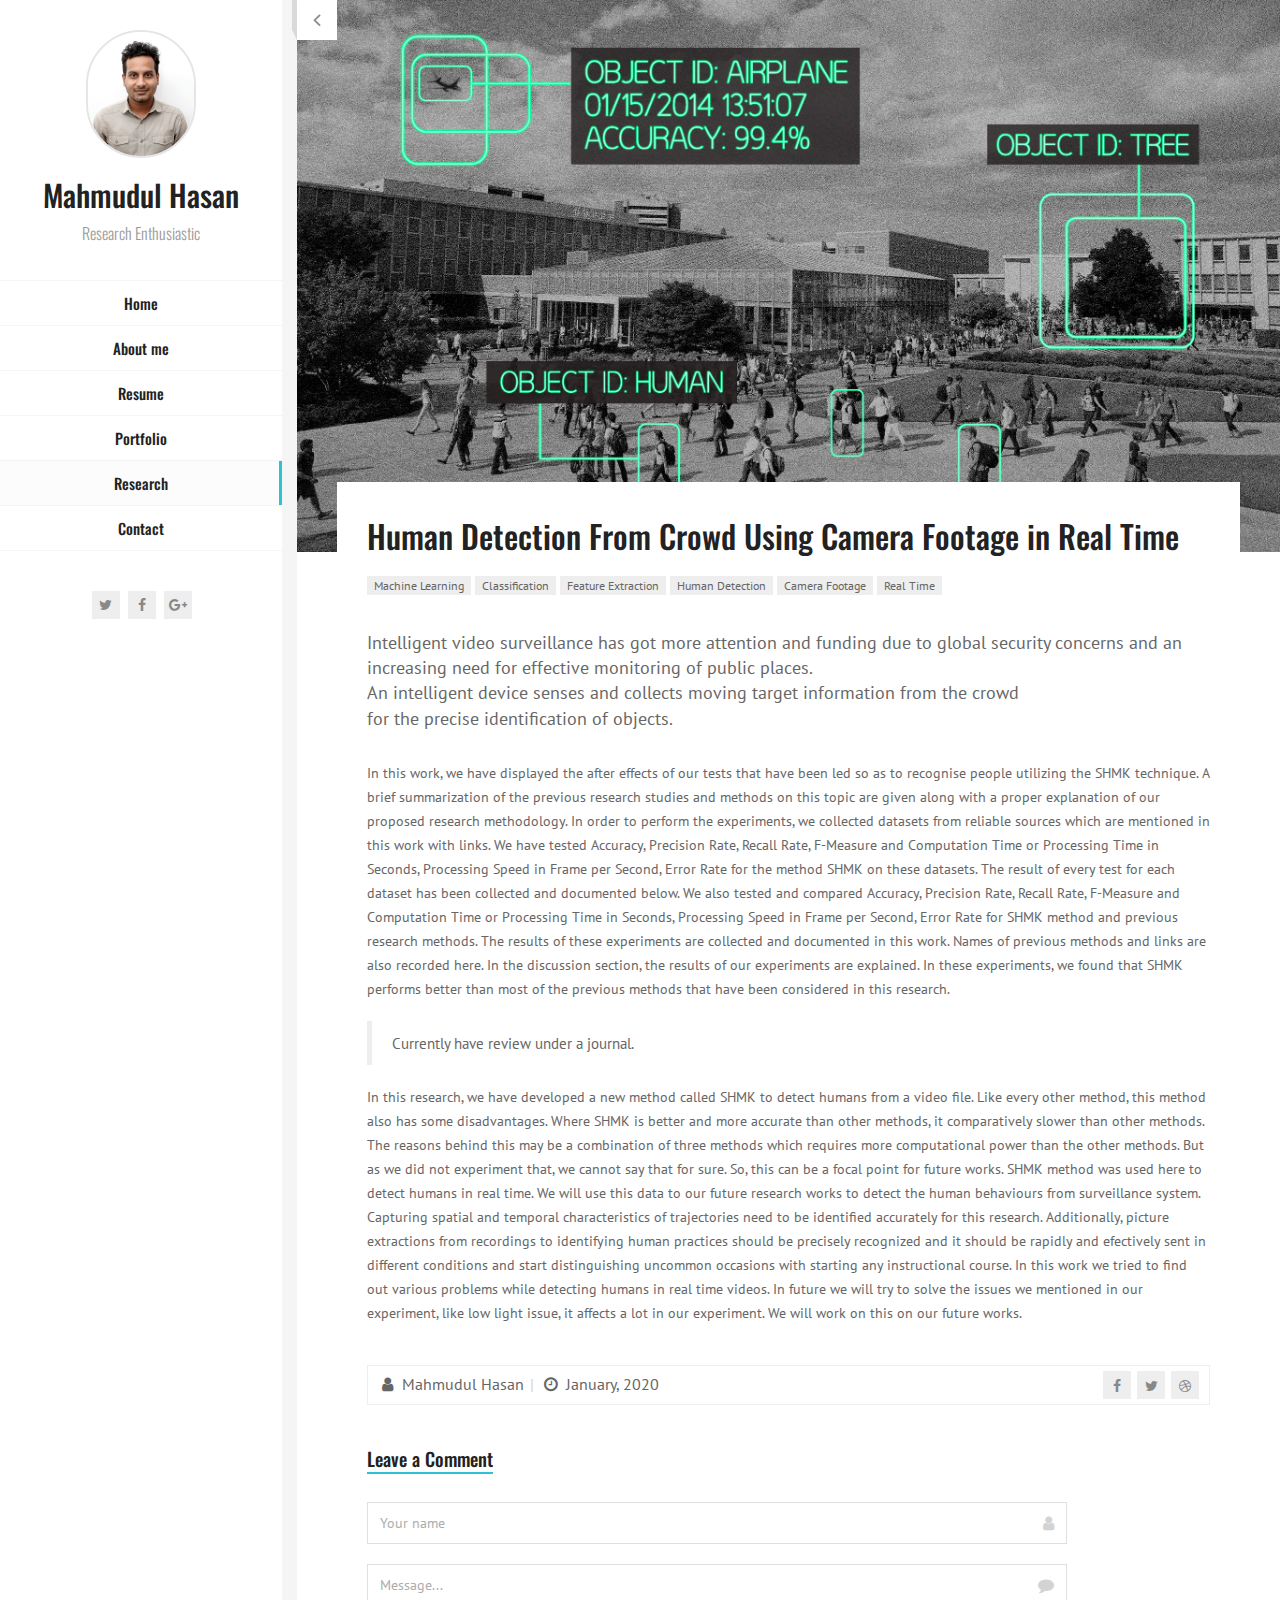
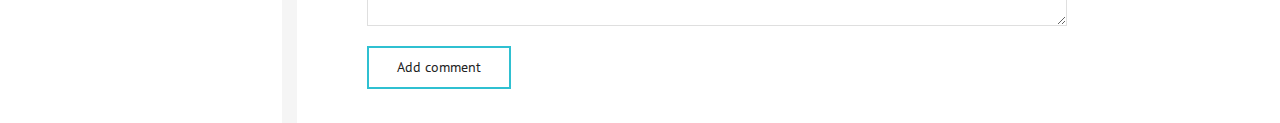
==== commit 4004f7db: "picture change" ====
--- a/blog-post-cvpr.html
+++ b/blog-post-cvpr.html
@@ -50,7 +50,7 @@
       <!-- Header -->
       <header id="site_header" class="header mobile-menu-hide">
         <div class="my-photo">
-          <img src="images/my_photo.png" alt="image">
+          <img src="images/my_photo.jpeg" alt="image">
           <div class="mask"></div>
         </div>
 
--- a/css/main.css
+++ b/css/main.css
@@ -1,10 +1,3 @@
-/*
-* Template Name: Sunshine - Responsive vCard Template v2
-* Author: LMPixels
-* Author URL: http://themeforest.net/user/LMPixels
-* Version: 2.0
-*/
-
 /* =============================================================================
 
 1. Fonts
